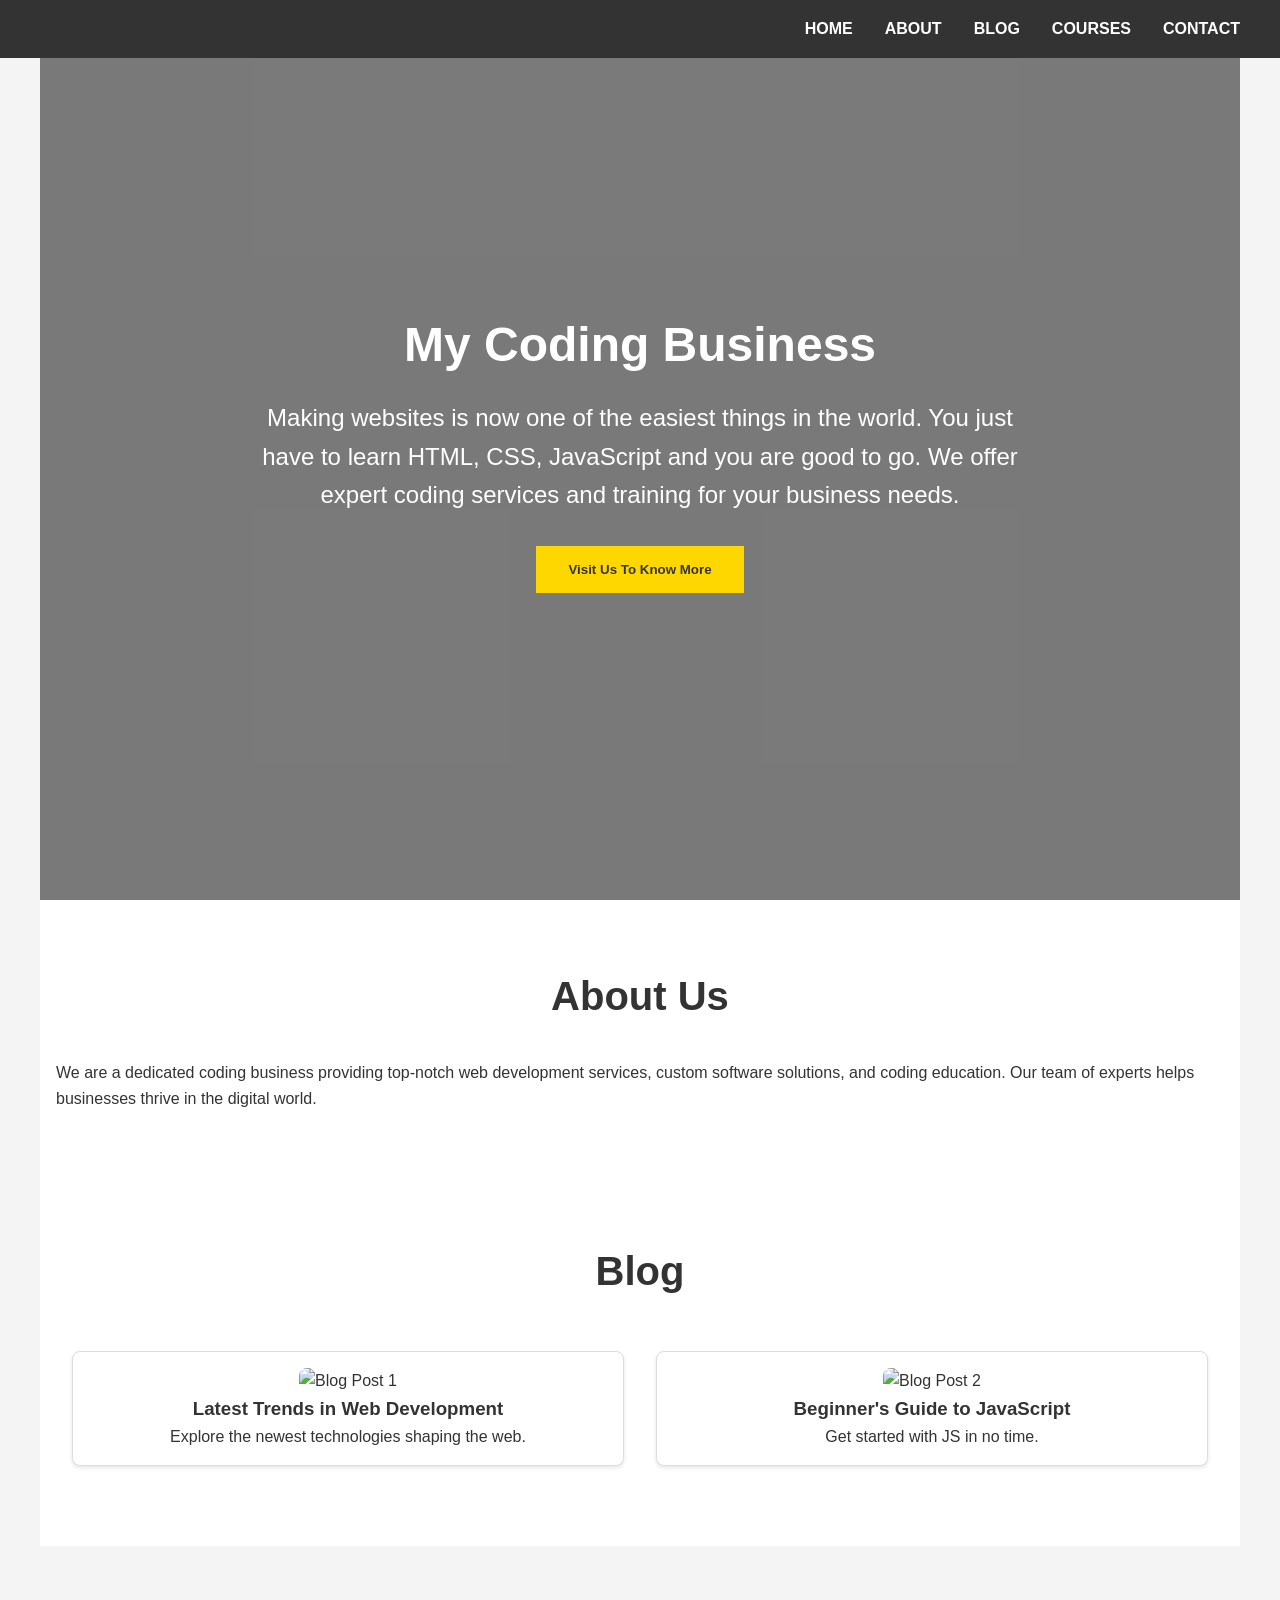
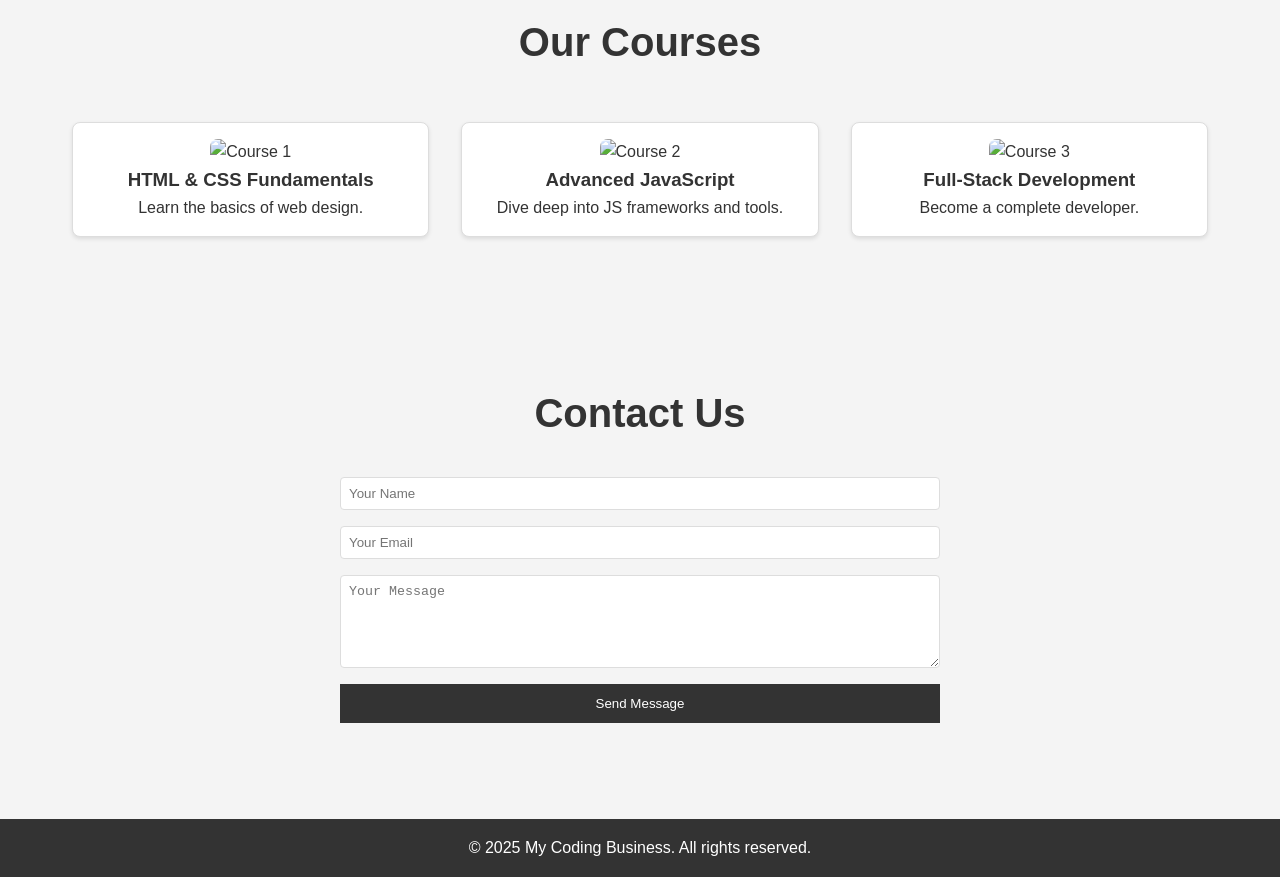
==== .indexx.html @ 24f1907e "Add files via upload" ====
<!DOCTYPE html>
<html lang="en">
<head>
    <meta charset="UTF-8">
    <meta name="viewport" content="width=device-width, initial-scale=1.0">
    <title>My Coding Business</title>
    <style>
        /* Reset default styles */
        * {
            margin: 0;
            padding: 0;
            box-sizing: border-box;
        }

        body {
            font-family: Arial, sans-serif;
            line-height: 1.6;
            color: #333;
            background-color: #f4f4f4;
        }

        /* Navigation */
        nav {
            background-color: #333;
            color: #fff;
            padding: 1rem;
            position: fixed;
            width: 100%;
            top: 0;
            z-index: 1000;
        }

        nav ul {
            list-style: none;
            display: flex;
            justify-content: flex-end;
            max-width: 1200px;
            margin: 0 auto;
        }

        nav ul li {
            margin-left: 2rem;
        }

        nav ul li a {
            color: #fff;
            text-decoration: none;
            font-weight: bold;
            transition: color 0.3s;
        }

        nav ul li a:hover {
            color: #ffd700;
        }

        /* Hamburger menu for mobile */
        .menu-toggle {
            display: none;
            cursor: pointer;
            font-size: 1.5rem;
        }

        /* Hero Section */
        #home {
            background-image: url('https://via.placeholder.com/1920x1080?text=Coding+Background'); /* Replace with your coding-themed image URL */
            background-size: cover;
            background-position: center;
            height: 100vh;
            display: flex;
            flex-direction: column;
            justify-content: center;
            align-items: center;
            text-align: center;
            color: #fff;
            padding: 0 1rem;
            position: relative;
        }

        #home::before {
            content: '';
            position: absolute;
            top: 0;
            left: 0;
            width: 100%;
            height: 100%;
            background: rgba(0, 0, 0, 0.5); /* Overlay for better text visibility */
        }

        #home h1 {
            font-size: 3rem;
            z-index: 1;
            margin-bottom: 1rem;
        }

        #home p {
            font-size: 1.5rem;
            max-width: 800px;
            z-index: 1;
            margin-bottom: 2rem;
        }

        #home button {
            z-index: 1;
            padding: 1rem 2rem;
            background-color: #ffd700;
            border: none;
            color: #333;
            font-weight: bold;
            cursor: pointer;
            transition: background-color 0.3s;
        }

        #home button:hover {
            background-color: #fff;
        }

        /* Sections */
        section {
            padding: 4rem 1rem;
            max-width: 1200px;
            margin: 0 auto;
        }

        #about {
            background-color: #fff;
        }

        #courses {
            background-color: #f4f4f4;
        }

        #blog {
            background-color: #fff;
        }

        #contact {
            background-color: #f4f4f4;
        }

        h2 {
            text-align: center;
            margin-bottom: 2rem;
            font-size: 2.5rem;
        }

        .content {
            display: flex;
            flex-wrap: wrap;
            justify-content: space-around;
        }

        .card {
            background-color: #fff;
            border: 1px solid #ddd;
            border-radius: 8px;
            padding: 1rem;
            margin: 1rem;
            flex: 1 1 300px;
            box-shadow: 0 2px 4px rgba(0,0,0,0.1);
            text-align: center;
        }

        .card img {
            width: 100%;
            height: auto;
            border-radius: 8px 8px 0 0;
        }

        form {
            max-width: 600px;
            margin: 0 auto;
            display: flex;
            flex-direction: column;
        }

        form input, form textarea {
            margin-bottom: 1rem;
            padding: 0.5rem;
            border: 1px solid #ddd;
            border-radius: 4px;
        }

        form button {
            padding: 0.75rem;
            background-color: #333;
            color: #fff;
            border: none;
            cursor: pointer;
        }

        /* Footer */
        footer {
            background-color: #333;
            color: #fff;
            text-align: center;
            padding: 1rem;
            margin-top: 2rem;
        }

        /* Responsive Design */
        @media (max-width: 768px) {
            nav ul {
                display: none;
                flex-direction: column;
                position: absolute;
                top: 60px;
                left: 0;
                background-color: #333;
                width: 100%;
                padding: 1rem 0;
            }

            nav ul.active {
                display: flex;
            }

            nav ul li {
                margin: 1rem 0;
                text-align: center;
            }

            .menu-toggle {
                display: block;
                position: absolute;
                top: 1rem;
                right: 1rem;
            }

            #home h1 {
                font-size: 2rem;
            }

            #home p {
                font-size: 1.2rem;
            }

            .content {
                flex-direction: column;
            }
        }
    </style>
</head>
<body>
    <nav>
        <div class="menu-toggle">&#9776;</div> <!-- Hamburger icon -->
        <ul>
            <li><a href="#home">HOME</a></li>
            <li><a href="#about">ABOUT</a></li>
            <li><a href="#blog">BLOG</a></li>
            <li><a href="#courses">COURSES</a></li>
            <li><a href="#contact">CONTACT</a></li>
        </ul>
    </nav>

    <section id="home">
        <h1>My Coding Business</h1>
        <p>Making websites is now one of the easiest things in the world. You just have to learn HTML, CSS, JavaScript and you are good to go. We offer expert coding services and training for your business needs.</p>
        <button onclick="document.getElementById('contact').scrollIntoView({behavior: 'smooth'})">Visit Us To Know More</button>
    </section>

    <section id="about">
        <h2>About Us</h2>
        <div class="content">
            <p>We are a dedicated coding business providing top-notch web development services, custom software solutions, and coding education. Our team of experts helps businesses thrive in the digital world.</p>
        </div>
    </section>

    <section id="blog">
        <h2>Blog</h2>
        <div class="content">
            <div class="card">
                <img src="https://via.placeholder.com/300x200?text=Blog+Post+1" alt="Blog Post 1">
                <h3>Latest Trends in Web Development</h3>
                <p>Explore the newest technologies shaping the web.</p>
            </div>
            <div class="card">
                <img src="https://via.placeholder.com/300x200?text=Blog+Post+2" alt="Blog Post 2">
                <h3>Beginner's Guide to JavaScript</h3>
                <p>Get started with JS in no time.</p>
            </div>
        </div>
    </section>

    <section id="courses">
        <h2>Our Courses</h2>
        <div class="content">
            <div class="card">
                <img src="https://via.placeholder.com/300x200?text=Course+1" alt="Course 1">
                <h3>HTML & CSS Fundamentals</h3>
                <p>Learn the basics of web design.</p>
            </div>
            <div class="card">
                <img src="https://via.placeholder.com/300x200?text=Course+2" alt="Course 2">
                <h3>Advanced JavaScript</h3>
                <p>Dive deep into JS frameworks and tools.</p>
            </div>
            <div class="card">
                <img src="https://via.placeholder.com/300x200?text=Course+3" alt="Course 3">
                <h3>Full-Stack Development</h3>
                <p>Become a complete developer.</p>
            </div>
        </div>
    </section>

    <section id="contact">
        <h2>Contact Us</h2>
        <form>
            <input type="text" placeholder="Your Name" required>
            <input type="email" placeholder="Your Email" required>
            <textarea placeholder="Your Message" rows="5" required></textarea>
            <button type="submit">Send Message</button>
        </form>
    </section>

    <footer>
        &copy; 2025 My Coding Business. All rights reserved.
    </footer>

    <script>
        // Hamburger menu toggle
        const menuToggle = document.querySelector('.menu-toggle');
        const navUl = document.querySelector('nav ul');

        menuToggle.addEventListener('click', () => {
            navUl.classList.toggle('active');
        });

        // Smooth scrolling for all anchor links
        document.querySelectorAll('a[href^="#"]').forEach(anchor => {
            anchor.addEventListener('click', function (e) {
                e.preventDefault();
                document.querySelector(this.getAttribute('href')).scrollIntoView({
                    behavior: 'smooth'
                });
                // Close menu on mobile after click
                if (window.innerWidth <= 768) {
                    navUl.classList.remove('active');
                }
            });
        });

        // Form submission (placeholder - in real app, use server-side)
        const form = document.querySelector('form');
        form.addEventListener('submit', (e) => {
            e.preventDefault();
            alert('Message sent! (This is a demo)');
            form.reset();
        });
    </script>
</body>
</html>
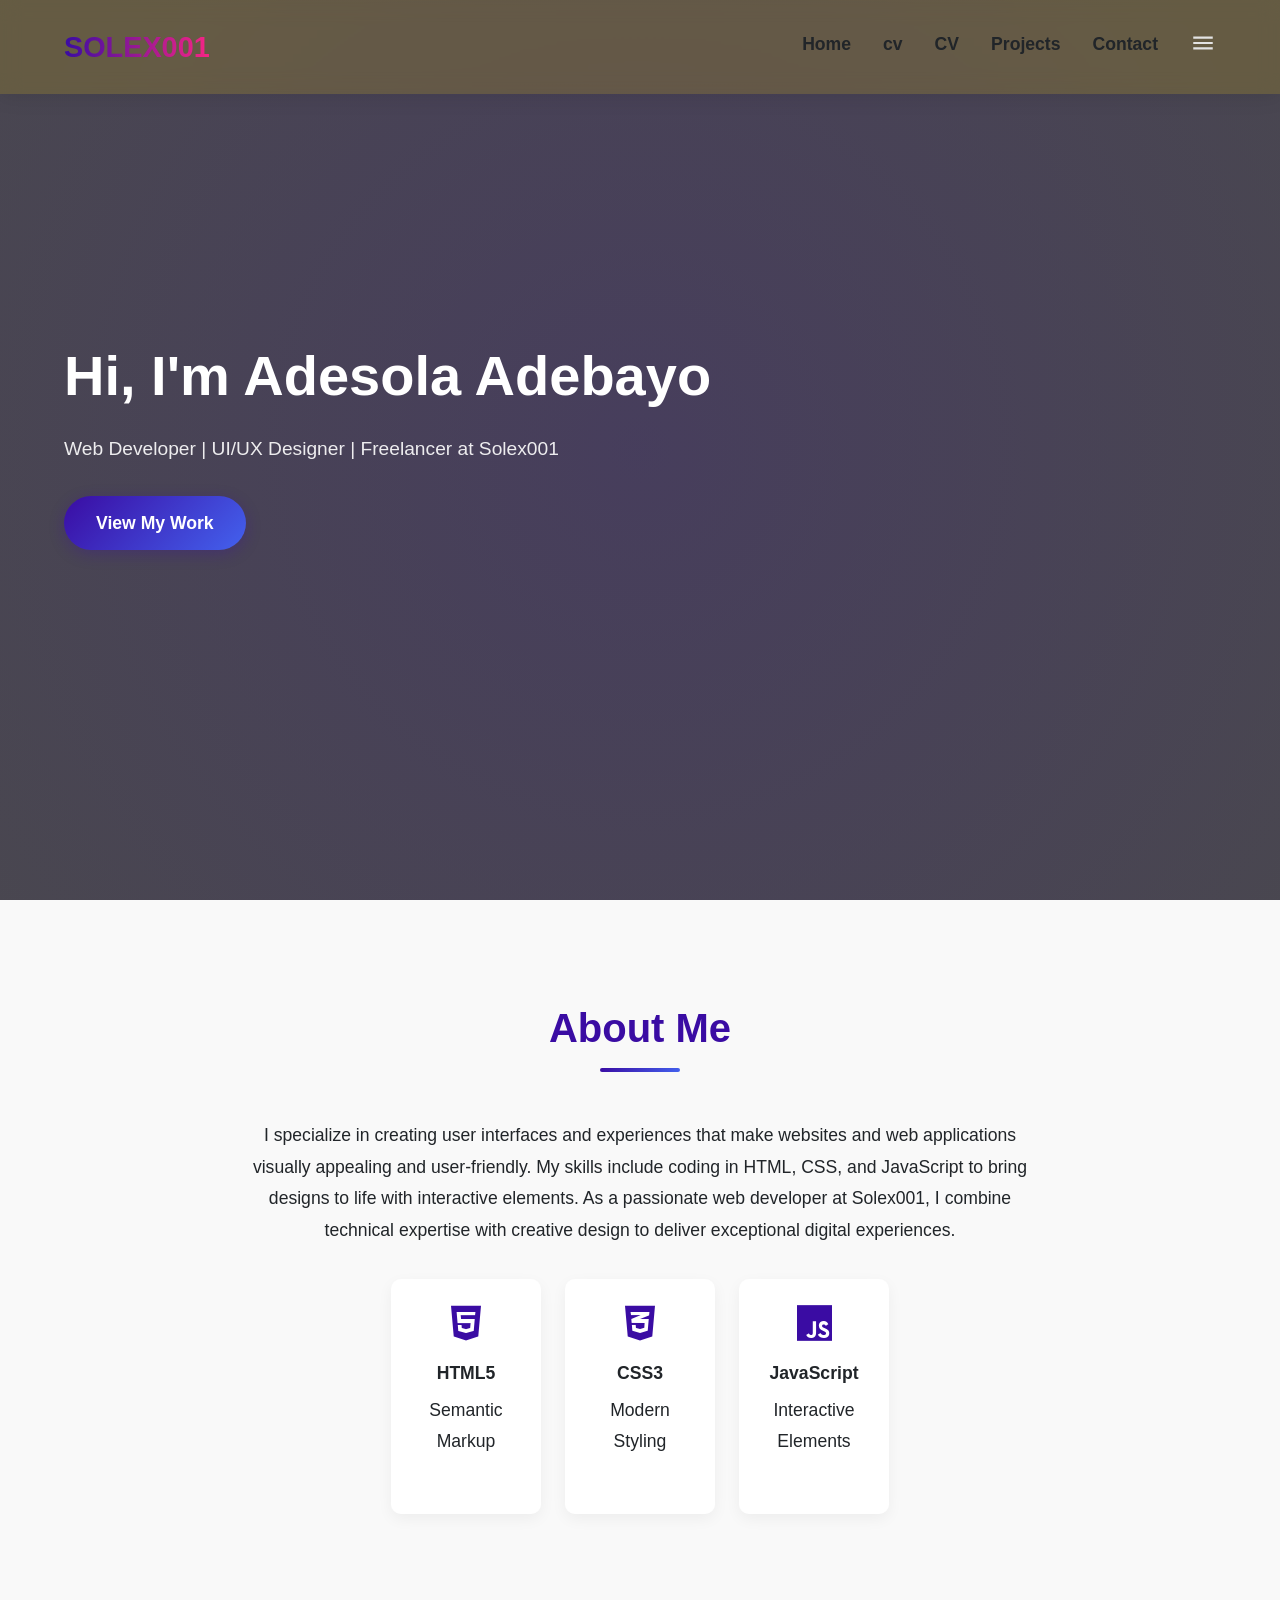
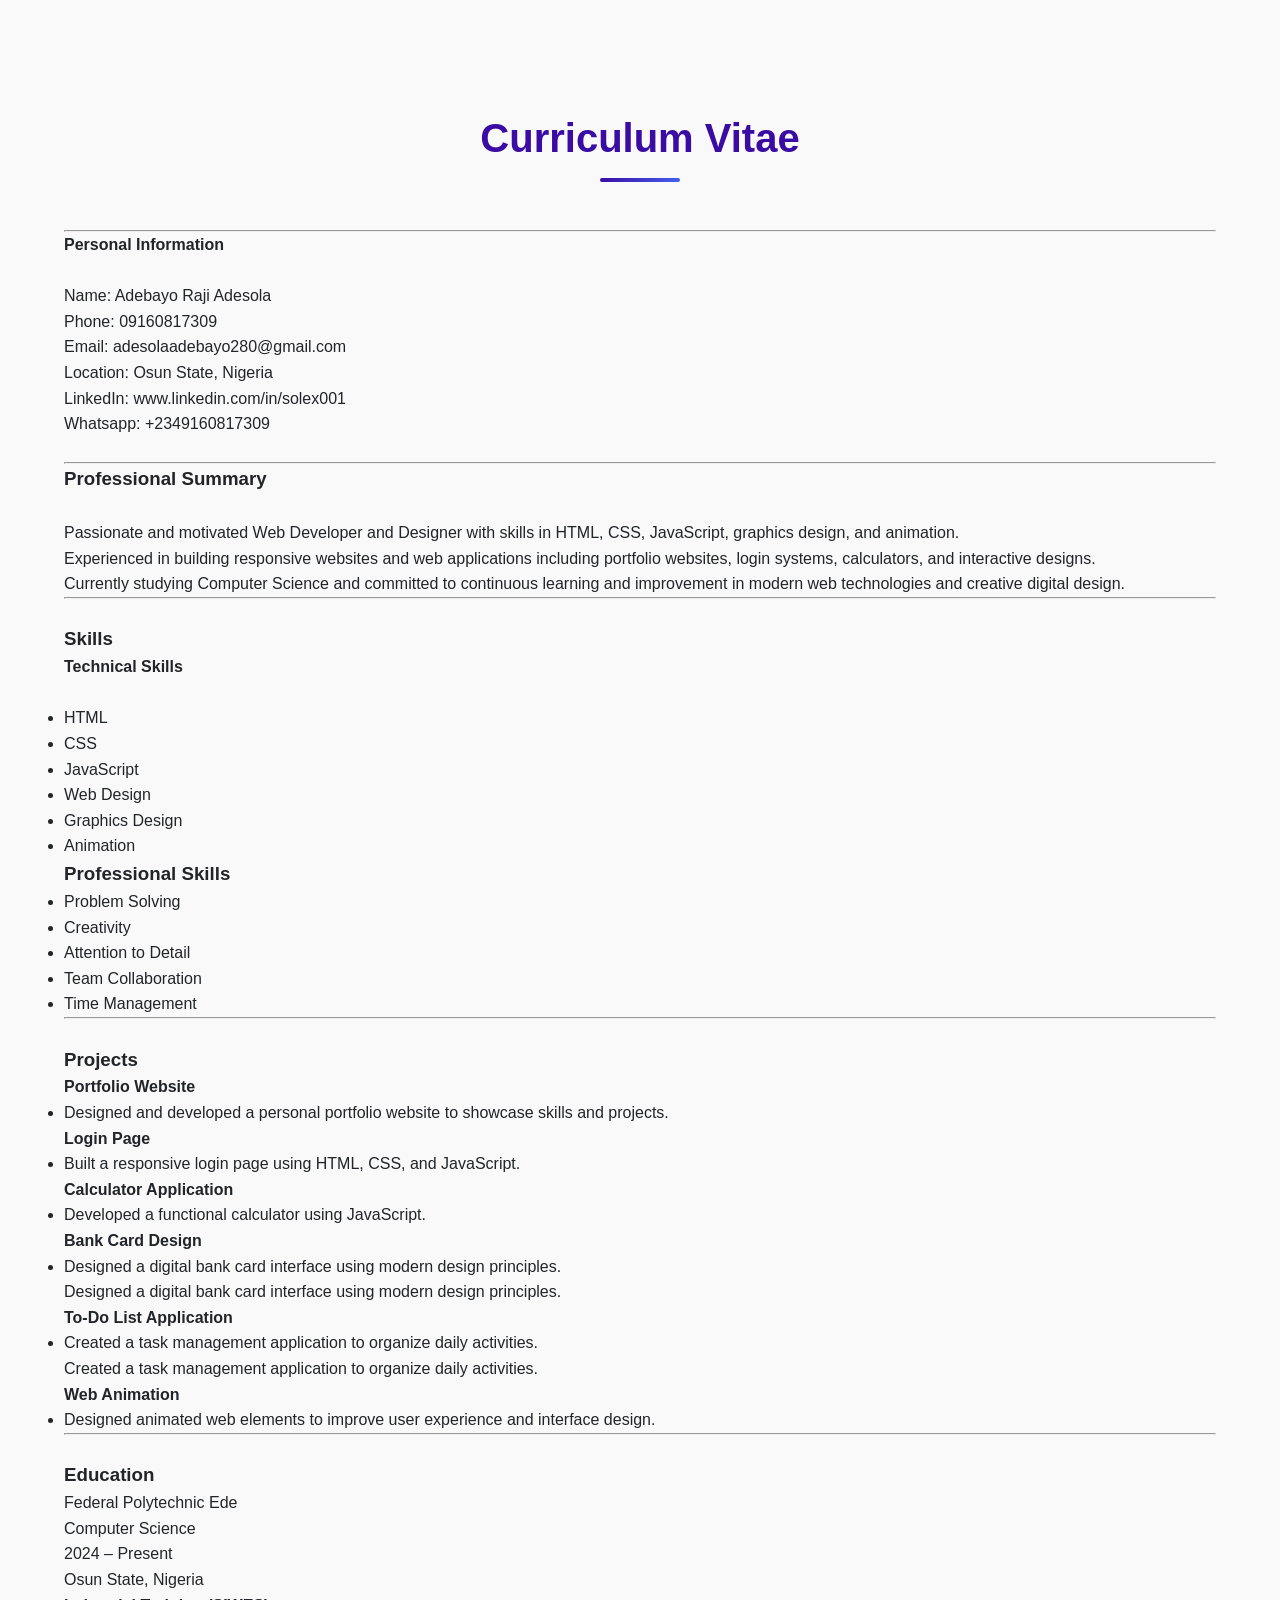
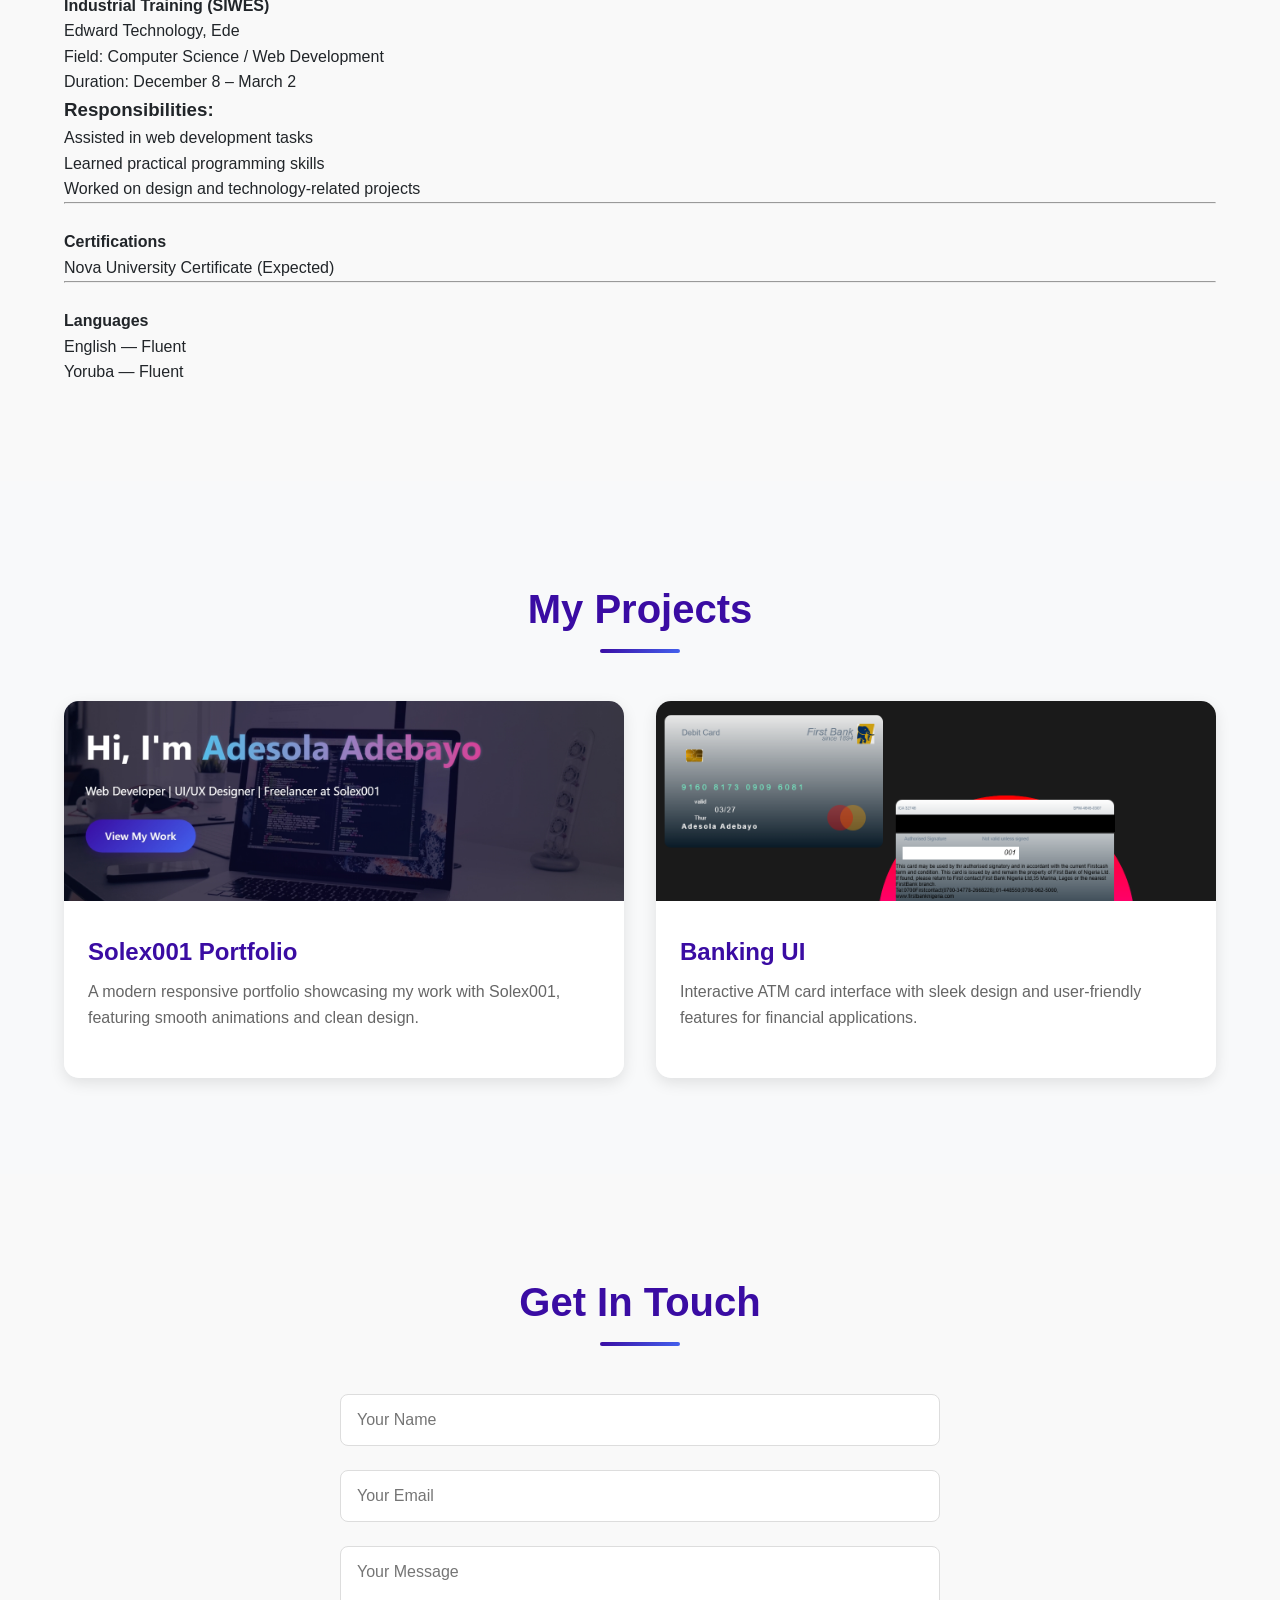
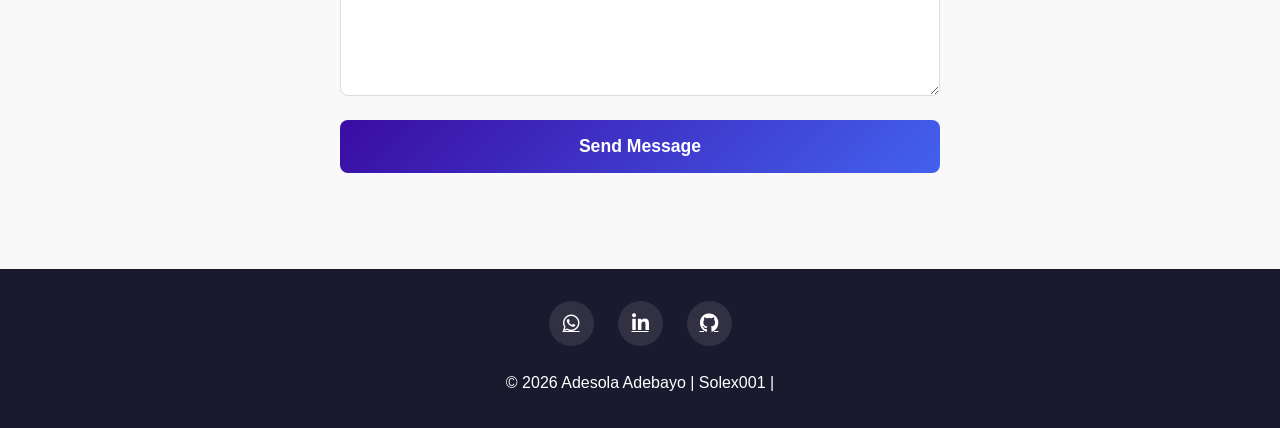
==== commit 23bf4788: "Update .indexx.html" ====
--- a/.indexx.html
+++ b/.indexx.html
@@ -3,167 +3,397 @@
 <head>
     <meta charset="UTF-8">
     <meta name="viewport" content="width=device-width, initial-scale=1.0">
-    <title>My Coding Business</title>
+    <title>Adesola Adebayo | Solex001 Portfolio</title>
+    <link rel="stylesheet" href="https://cdnjs.cloudflare.com/ajax/libs/font-awesome/6.4.0/css/all.min.css">
     <style>
-        /* Reset default styles */
+        /* Modern Color Palette with Solex001 Branding */
+        :root {
+            --primary: #3a0ca3;
+            --primary-light: #4361ee;
+            --secondary: #f72585;
+            --accent: #4cc9f0;
+            --dark: #1a1a2e;
+            --light: #f8f9fa;
+            --text-dark: #212529;
+            --text-light: #ffffff;
+            --gradient: linear-gradient(135deg, var(--primary), var(--primary-light));
+            --card-bg: rgba(255, 255, 255, 0.95);
+            --section-bg: #f9f9f9;
+        }
+
+        /* Base Styles */
         * {
             margin: 0;
             padding: 0;
             box-sizing: border-box;
+            font-family: 'Poppins', -apple-system, BlinkMacSystemFont, 'Segoe UI', Roboto, Oxygen, Ubuntu, Cantarell, sans-serif;
         }
 
         body {
-            font-family: Arial, sans-serif;
+            background-color: var(--light);
+            color: var(--text-dark);
             line-height: 1.6;
-            color: #333;
-            background-color: #f4f4f4;
-        }
-
-        /* Navigation */
-        nav {
-            background-color: #333;
-            color: #fff;
-            padding: 1rem;
+            overflow-x: hidden;
+        }
+
+        /* Smooth Scrolling */
+        html {
+            scroll-behavior: smooth;
+        }
+
+        /* Navbar with Glass Morphism */
+        header {
             position: fixed;
+            top: 0;
+            left: 0;
             width: 100%;
+            padding: 1.5rem 5%;
+            display: flex;
+            justify-content: space-between;
+            align-items: center;
+            z-index: 1000;
+            background: rgba(223, 184, 12, 0.187);
+            backdrop-filter: blur(10px);
+            box-shadow: 0 2px 20px rgba(0, 0, 0, 0.1);
+            transition: all 0.3s ease;
+        }
+
+        header.scrolled {
+            padding: 1rem 5%;
+            background: rgba(58, 12, 163, 0.9);
+        }
+
+        header.scrolled .logo-text,
+        header.scrolled nav a {
+            color: white;
+        }
+
+        .logo-container {
+            display: flex;
+            align-items: center;
+            gap: 0.8rem;
+        }
+
+        .logo-img {
+            height: 40px;
+            transition: transform 0.3s ease;
+        }
+
+        .logo-text {
+            font-size: 1.8rem;
+            font-weight: 800;
+            background: linear-gradient(to right, var(--primary), var(--secondary));
+            -webkit-background-clip: text;
+            background-clip: text;
+            -webkit-text-fill-color: transparent;
+            transition: all 0.3s ease;
+        }
+
+        .logo-img:hover {
+            transform: rotate(15deg);
+        }
+        .sidebar {
+            position: fixed;
             top: 0;
-            z-index: 1000;
+            right: 0;
+            height: 100vh;
+            width: 250px;
+            z-index: 999;
+            background-color: rgba(168, 153, 112, 0.849);
+            backdrop-filter: blur(10px);
+            box-shadow: -10px 0 10px rgba(234, 184, 5, 0.374);
+            display: none;
+            flex-direction: column;
+            align-items: flex-start;
+            justify-content: flex-start;
+
+        }
+        .sidebar li {
+            width: 100%;
+        }
+        .sidebar a {
+            width: 100%;
+        }
+        .menu-button{
+            display: none;
         }
 
         nav ul {
+            display: flex;
             list-style: none;
-            display: flex;
-            justify-content: flex-end;
-            max-width: 1200px;
-            margin: 0 auto;
-        }
-
-        nav ul li {
-            margin-left: 2rem;
-        }
-
-        nav ul li a {
-            color: #fff;
+            gap: 2rem;
+        }
+
+        nav a {
             text-decoration: none;
-            font-weight: bold;
-            transition: color 0.3s;
-        }
-
-        nav ul li a:hover {
-            color: #ffd700;
-        }
-
-        /* Hamburger menu for mobile */
+            color: var(--text-dark);
+            font-weight: 600;
+            font-size: 1.1rem;
+            position: relative;
+            padding: 0.5rem 0;
+            transition: all 0.3s ease;
+        }
+
+        nav a::after {
+            content: '';
+            position: absolute;
+            bottom: 0;
+            left: 0;
+            width: 0;
+            height: 3px;
+            background: var(--gradient);
+            transition: width 0.3s ease;
+        }
+
+        nav a:hover::after {
+            width: 100%;
+        }
+
+        nav a:hover {
+            color: var(--primary);
+        }
+
         .menu-toggle {
+            position: absolute;
+            top: 1,2rem;
+            right: 1rem;
+            color: black;
             display: none;
             cursor: pointer;
-            font-size: 1.5rem;
+            font-size: 1.8rem;
         }
 
         /* Hero Section */
-        #home {
-            background-image: url('https://via.placeholder.com/1920x1080?text=Coding+Background'); /* Replace with your coding-themed image URL */
-            background-size: cover;
-            background-position: center;
-            height: 100vh;
+        .hero {
+            min-height: 100vh;
             display: flex;
-            flex-direction: column;
-            justify-content: center;
             align-items: center;
-            text-align: center;
-            color: #fff;
-            padding: 0 1rem;
+            padding: 0 5%;
+            background: linear-gradient(rgba(0, 0, 0, 0.7), rgba(0, 0, 0, 0.7)), 
+                        url('https://images.unsplash.com/photo-1498050108023-c5249f4df085?ixlib=rb-4.0.3&auto=format&fit=crop&w=1350&q=80') no-repeat center center/cover;
+            color: var(--text-light);
             position: relative;
-        }
-
-        #home::before {
+            overflow: hidden;
+        }
+
+        .hero::before {
+            content: '';
+            position: absolute;
+            top: -50%;
+            left: -50%;
+            width: 200%;
+            height: 200%;
+            background: radial-gradient(circle, rgba(58, 12, 163, 0.2) 0%, transparent 70%);
+            animation: rotate 20s linear infinite;
+            z-index: 0;
+        }
+
+        @keyframes rotate {
+            from { transform: rotate(0deg); }
+            to { transform: rotate(360deg); }
+        }
+
+        .hero-content {
+            position: relative;
+            z-index: 1;
+            max-width: 800px;
+        }
+
+        .hero h1 {
+            font-size: 3.5rem;
+            margin-bottom: 1.5rem;
+            line-height: 1.2;
+        }
+
+        
+
+        @keyframes textGlow {
+            from { text-shadow: 0 0 5px rgba(76, 201, 240, 0.3); }
+            to { text-shadow: 0 0 15px rgba(247, 37, 133, 0.5); }
+        }
+
+        .hero p {
+            font-size: 1.2rem;
+            margin-bottom: 2rem;
+            opacity: 0.9;
+            max-width: 600px;
+        }
+
+        .btn {
+            display: inline-block;
+            padding: 0.8rem 2rem;
+            background: var(--gradient);
+            color: white;
+            border-radius: 50px;
+            text-decoration: none;
+            font-weight: 600;
+            font-size: 1.1rem;
+            transition: all 0.3s ease;
+            box-shadow: 0 4px 15px rgba(58, 12, 163, 0.3);
+            position: relative;
+            overflow: hidden;
+        }
+
+        .btn:hover {
+            transform: translateY(-3px);
+            box-shadow: 0 8px 25px rgba(58, 12, 163, 0.4);
+        }
+
+        .btn::after {
             content: '';
             position: absolute;
             top: 0;
-            left: 0;
+            left: -100%;
             width: 100%;
             height: 100%;
-            background: rgba(0, 0, 0, 0.5); /* Overlay for better text visibility */
-        }
-
-        #home h1 {
-            font-size: 3rem;
-            z-index: 1;
+            background: linear-gradient(90deg, transparent, rgba(255, 255, 255, 0.2), transparent);
+            transition: 0.5s;
+        }
+
+        .btn:hover::after {
+            left: 100%;
+        }
+
+        /* Sections Common Styling */
+        section {
+            padding: 6rem 5%;
+        }
+
+        .section-title {
+            text-align: center;
+            font-size: 2.5rem;
+            margin-bottom: 3rem;
+            color: var(--primary);
+            position: relative;
+        }
+
+        .section-title::after {
+            content: '';
+            display: block;
+            width: 80px;
+            height: 4px;
+            background: var(--gradient);
+            margin: 0.5rem auto;
+            border-radius: 2px;
+        }
+
+        /* About Section */
+        #about {
+            background-color: var(--section-bg);
+        }
+
+        #about p {
+            max-width: 800px;
+            margin: 0 auto 2rem;
+            text-align: center;
+            font-size: 1.1rem;
+            line-height: 1.8;
+        }
+
+
+        .skills-container {
+            display: flex;
+            flex-wrap: wrap;
+            justify-content: center;
+            gap: 1.5rem;
+            max-width: 800px;
+            margin: 0 auto;
+        }
+
+        .skill {
+            background: var(--card-bg);
+            padding: 1.5rem;
+            border-radius: 10px;
+            box-shadow: 0 5px 15px rgba(0, 0, 0, 0.05);
+            text-align: center;
+            transition: all 0.3s ease;
+            width: 150px;
+        }
+
+        .skill:hover {
+            transform: translateY(-10px);
+            box-shadow: 0 15px 30px rgba(0, 0, 0, 0.1);
+        }
+
+        .skill i {
+            font-size: 2.5rem;
             margin-bottom: 1rem;
-        }
-
-        #home p {
-            font-size: 1.5rem;
+            color: var(--primary);
+        }
+
+        .skill h3 {
+            font-size: 1.1rem;
+            margin-bottom: 0.5rem;
+        }
+
+         /* cv Section */
+        #cv {
+            background-color: var(--section-bg);
+        }
+
+        #cv p {
             max-width: 800px;
-            z-index: 1;
-            margin-bottom: 2rem;
-        }
-
-        #home button {
-            z-index: 1;
-            padding: 1rem 2rem;
-            background-color: #ffd700;
-            border: none;
-            color: #333;
-            font-weight: bold;
-            cursor: pointer;
-            transition: background-color 0.3s;
-        }
-
-        #home button:hover {
-            background-color: #fff;
-        }
-
-        /* Sections */
-        section {
-            padding: 4rem 1rem;
+            margin: 0 auto 2rem;
+            text-align: center;
+            font-size: 1.1rem;
+            line-height: 1.8;
+        }
+
+
+        /* Projects Section */
+        .projects-container {
+            display: grid;
+            grid-template-columns: repeat(auto-fit, minmax(300px, 1fr));
+            gap: 2rem;
             max-width: 1200px;
             margin: 0 auto;
         }
 
-        #about {
-            background-color: #fff;
-        }
-
-        #courses {
-            background-color: #f4f4f4;
-        }
-
-        #blog {
-            background-color: #fff;
-        }
-
+        .project {
+            background: var(--card-bg);
+            border-radius: 15px;
+            overflow: hidden;
+            box-shadow: 0 5px 15px rgba(0, 0, 0, 0.1);
+            transition: all 0.5s cubic-bezier(0.175, 0.885, 0.32, 1.275);
+            position: relative;
+        }
+
+        .project:hover {
+            transform: translateY(-10px);
+            box-shadow: 0 15px 30px rgba(0, 0, 0, 0.2);
+        }
+
+        .project-img {
+            width: 100%;
+            height: 200px;
+            object-fit: cover;
+            transition: transform 0.5s ease;
+        }
+
+        .project:hover .project-img {
+            transform: scale(1.05);
+        }
+
+        .project-content {
+            padding: 1.5rem;
+        }
+
+        .project h3 {
+            font-size: 1.5rem;
+            margin-bottom: 0.5rem;
+            color: var(--primary);
+        }
+
+        .project p {
+            margin-bottom: 1.5rem;
+            color: #666;
+        }
+
+        
+
+        /* Contact Section */
         #contact {
-            background-color: #f4f4f4;
-        }
-
-        h2 {
-            text-align: center;
-            margin-bottom: 2rem;
-            font-size: 2.5rem;
-        }
-
-        .content {
-            display: flex;
-            flex-wrap: wrap;
-            justify-content: space-around;
-        }
-
-        .card {
-            background-color: #fff;
-            border: 1px solid #ddd;
-            border-radius: 8px;
-            padding: 1rem;
-            margin: 1rem;
-            flex: 1 1 300px;
-            box-shadow: 0 2px 4px rgba(0,0,0,0.1);
-            text-align: center;
-        }
-
-        .card img {
-            width: 100%;
-            height: auto;
-            border-radius: 8px 8px 0 0;
+            background-color: var(--section-bg);
         }
 
         form {
@@ -171,181 +401,500 @@
             margin: 0 auto;
             display: flex;
             flex-direction: column;
-        }
-
-        form input, form textarea {
-            margin-bottom: 1rem;
-            padding: 0.5rem;
+            gap: 1.5rem;
+        }
+
+        input, textarea {
+            padding: 1rem;
             border: 1px solid #ddd;
-            border-radius: 4px;
-        }
-
-        form button {
-            padding: 0.75rem;
-            background-color: #333;
-            color: #fff;
+            border-radius: 8px;
+            font-size: 1rem;
+            transition: all 0.3s ease;
+        }
+
+        input:focus, textarea:focus {
+            outline: none;
+            border-color: var(--primary);
+            box-shadow: 0 0 0 3px rgba(58, 12, 163, 0.1);
+        }
+
+        textarea {
+            min-height: 150px;
+            resize: vertical;
+        }
+
+        button[type="submit"] {
+            background: var(--gradient);
+            color: white;
             border: none;
+            padding: 1rem;
+            border-radius: 8px;
+            font-size: 1.1rem;
+            font-weight: 600;
             cursor: pointer;
+            transition: all 0.3s ease;
+        }
+
+        button[type="submit"]:hover {
+            transform: translateY(-2px);
+            box-shadow: 0 5px 15px rgba(58, 12, 163, 0.3);
         }
 
         /* Footer */
         footer {
-            background-color: #333;
-            color: #fff;
+            background: var(--dark);
+            color: white;
             text-align: center;
-            padding: 1rem;
-            margin-top: 2rem;
+            padding: 2rem;
+        }
+
+        .social-links {
+            display: flex;
+            justify-content: center;
+            gap: 1.5rem;
+            margin-bottom: 1.5rem;
+        }
+
+        .social-link {
+            width: 45px;
+            height: 45px;
+            border-radius: 50%;
+            background: rgba(255, 255, 255, 0.1);
+            display: flex;
+            align-items: center;
+            justify-content: center;
+            color: white;
+            font-size: 1.2rem;
+            transition: all 0.3s ease;
+        }
+
+        .social-link:hover {
+            background: var(--primary);
+            transform: translateY(-5px);
         }
 
         /* Responsive Design */
-        @media (max-width: 768px) {
+        @media (max-width: 800px) {
+            .hideonmobile{
+                display: none;
+            }
+            .menu-button{
+                display: block;
+            }
+            header {
+                padding: 1rem 5%;
+            }
+
+            .menu-toggle {
+            position: absolute;
+            top: 1.2rem;
+            right: 1rem;
+            
+                display: block;
+            }
             nav ul {
+                list-style: none;
+                margin: 0;
+                padding: 0;
+                display: flex;
+                justify-content: space-between;
+            }
+
+            nav li {
+                margin-right: 20px;
+            }
+
+            nav a {
+                text-decoration: none;
+                color: darkgray;
+
+            }
+            nav a:hover {
+                color: #666;
+            }
+
+            nav {
+                position: fixed;
+                top: 80px;
+                left: -100%;
+                width: 80%;
+                height: calc(100vh - 80px);
+                background: white;
+                flex-direction: column;
+                align-items: center;
+                padding: 2rem 0;
+                transition: 0.5s;
+                box-shadow: 0 10px 20px rgba(0, 0, 0, 0.1);
+            }
+
+            nav.active {
+                left: 0;
+            }
+
+            nav ul {
+                flex-direction: column;
+                width: 100%;
+                text-align: center;
+            }
+
+            nav a {
+                padding: 1rem 0;
+                display: block;
+            }
+
+            .hero h1 {
+                font-size: 2.5rem;
+            }
+
+            .section-title {
+                font-size: 2rem;
+            }
+
+            section {
+                padding: 4rem 5%;
+            }
+        }
+
+        @media (max-width: 800px) {
+             .hideonmobile{
                 display: none;
-                flex-direction: column;
-                position: absolute;
-                top: 60px;
-                left: 0;
-                background-color: #333;
+            }
+
+            @media (max-width: 400px) {
+             .sidebar{
                 width: 100%;
-                padding: 1rem 0;
-            }
-
-            nav ul.active {
-                display: flex;
-            }
-
-            nav ul li {
-                margin: 1rem 0;
-                text-align: center;
-            }
-
-            .menu-toggle {
-                display: block;
-                position: absolute;
-                top: 1rem;
-                right: 1rem;
-            }
-
-            #home h1 {
+            }
+
+            .hero h1 {
                 font-size: 2rem;
             }
 
-            #home p {
-                font-size: 1.2rem;
-            }
-
-            .content {
-                flex-direction: column;
-            }
-        }
+            .hero p {
+                font-size: 1rem;
+            }
+
+            .btn {
+                padding: 0.7rem 1.5rem;
+                font-size: 1rem;
+            }
+
+            .skill {
+                width: 120px;
+                padding: 1rem;
+            }
+        }
+
+        /* Animations */
+        @keyframes fadeIn {
+            from { opacity: 0; transform: translateY(20px); }
+            to { opacity: 1; transform: translateY(0); }
+        }
+
+        section > * {
+            animation: fadeIn 0.8s ease-out forwards;
+        }
+
+        /* Delay animations for staggered effect */
+        .hero-content > * {
+            opacity: 0;
+            animation: fadeIn 1s ease-out forwards;
+        }
+
+        .hero h1 { animation-delay: 0.2s; }
+        .hero p { animation-delay: 0.4s; }
+        .hero .btn { animation-delay: 0.6s; }
+
+        .skill:nth-child(1) { animation-delay: 0.1s; }
+        .skill:nth-child(2) { animation-delay: 0.2s; }
+        .skill:nth-child(3) { animation-delay: 0.3s; }
+        .skill:nth-child(4) { animation-delay: 0.4s; }
+        .skill:nth-child(5) { animation-delay: 0.5s; }
+        .skill:nth-child(6) { animation-delay: 0.6s; }
+
+        .project:nth-child(1) { animation-delay: 0.1s; }
+        .project:nth-child(2) { animation-delay: 0.2s; }
+        .project:nth-child(3) { animation-delay: 0.3s; }
     </style>
 </head>
 <body>
-    <nav>
-        <div class="menu-toggle">&#9776;</div> <!-- Hamburger icon -->
-        <ul>
-            <li><a href="#home">HOME</a></li>
-            <li><a href="#about">ABOUT</a></li>
-            <li><a href="#blog">BLOG</a></li>
-            <li><a href="#courses">COURSES</a></li>
-            <li><a href="#contact">CONTACT</a></li>
-        </ul>
-    </nav>
-
-    <section id="home">
-        <h1>My Coding Business</h1>
-        <p>Making websites is now one of the easiest things in the world. You just have to learn HTML, CSS, JavaScript and you are good to go. We offer expert coding services and training for your business needs.</p>
-        <button onclick="document.getElementById('contact').scrollIntoView({behavior: 'smooth'})">Visit Us To Know More</button>
-    </section>
-
-    <section id="about">
-        <h2>About Us</h2>
-        <div class="content">
-            <p>We are a dedicated coding business providing top-notch web development services, custom software solutions, and coding education. Our team of experts helps businesses thrive in the digital world.</p>
+    <!-- Navbar -->
+    <header id="header">
+        <div class="logo-container">
+            
+            <div class="logo-text">SOLEX001</div>
+        </div>
+        
+        <nav id="nav">
+            <ul class="sidebar">
+                <li onclick="hidesidebar()"><a href="#"><svg xmlns="http://www.w3.org/2000/svg" height="26px" viewBox="0 -960 960 960" width="26px" fill="#e3e3e3"><path d="m256-200-56-56 224-224-224-224 56-56 224 224 224-224 56 56-224 224 224 224-56 56-224-224-224 224Z"/></a></li>
+                <li><a href="#home">Home</a></li>
+                <li><a href="#cv">cv</a></li>
+                <li><a href="#cv">CV</a></li>
+                <li><a href="#projects">Projects</a></li>
+                <li><a href="#contact">Contact</a></li>
+            </ul>
+             <ul>
+                <li class="hideonmobile"><a href="#home">Home</a></li>
+                <li class="hideonmobile"><a href="#cv">cv</a></li>
+                <li class="hideonmobile"><a href="#cv">CV</a></li>
+                <li class="hideonmobile"><a href="#projects">Projects</a></li>
+                <li class="hideonmobile"><a href="#contact">Contact</a></li>
+                <li class="meun-button" onclick="showsidebar()"><a href="#"><svg xmlns="http://www.w3.org/2000/svg" height="26px" viewBox="0 -960 960 960" width="26px" fill="#e3e3e3"><path d="M120-240v-80h720v80H120Zm0-200v-80h720v80H120Zm0-200v-80h720v80H120Z"/></a></li>
+
+            </ul>
+        </nav>
+        <script>
+            function showsidebar(){
+                const sidebar = document.querySelector('.sidebar')
+                sidebar.style.display = 'flex'
+            }
+            function hidesidebar() {
+                const sidebar = document.querySelector('.sidebar')
+                sidebar.style.display = 'none'
+            }
+        </script>
+        <div class="menu-toggle" id="menuToggle">
+            <i class="fas fa-bars"></i>
+          <nav>
+            <ul>
+                <li>
+                    <a href=""
+                    <li><a href="home">home</a></li>
+                     <li><a href="about">about</a></li>
+                
+            </ul>
+          </nav>
+        </div>
+    </header>
+
+    <!-- Hero Section -->
+    <section class="hero" id="home">
+        <div class="hero-content">
+            <h1>Hi, I'm <span>Adesola Adebayo</span></h1>
+            <p>Web Developer | UI/UX Designer | Freelancer at Solex001</p>
+            <a href="#projects" class="btn">View My Work</a>
         </div>
     </section>
 
-    <section id="blog">
-        <h2>Blog</h2>
-        <div class="content">
-            <div class="card">
-                <img src="https://via.placeholder.com/300x200?text=Blog+Post+1" alt="Blog Post 1">
-                <h3>Latest Trends in Web Development</h3>
-                <p>Explore the newest technologies shaping the web.</p>
+    <!-- About Section -->
+    <section id="about">
+        <h2 class="section-title">About Me</h2>
+        <p>I specialize in creating user interfaces and experiences that make websites and web applications visually appealing and user-friendly. My skills include coding in HTML, CSS, and JavaScript to bring designs to life with interactive elements. As a passionate web developer at Solex001, I combine technical expertise with creative design to deliver exceptional digital experiences.</p>
+        
+        <div class="skills-container">
+            <div class="skill">
+                <i class="fab fa-html5"></i>
+                <h3>HTML5</h3>
+                <p>Semantic Markup</p>
             </div>
-            <div class="card">
-                <img src="https://via.placeholder.com/300x200?text=Blog+Post+2" alt="Blog Post 2">
-                <h3>Beginner's Guide to JavaScript</h3>
-                <p>Get started with JS in no time.</p>
+            <div class="skill">
+                <i class="fab fa-css3-alt"></i>
+                <h3>CSS3</h3>
+                <p>Modern Styling</p>
+            </div>
+            <div class="skill">
+                <i class="fab fa-js"></i>
+                <h3>JavaScript</h3>
+                <p>Interactive Elements</p>
+            </div>
+           
+        </div>
+    </section>
+
+
+
+
+
+
+
+<!-- cv Section -->
+    <section id="cv">
+        <h2 class="section-title">Curriculum Vitae</h2>
+        <hr>
+        <h4><b>Personal Information</b></h4>
+        <br>
+        Name: Adebayo Raji Adesola
+        <br>
+Phone: 09160817309
+<br>
+Email: adesolaadebayo280@gmail.com
+<br>
+Location: Osun State, Nigeria
+<br>
+LinkedIn: www.linkedin.com/in/solex001
+<br>
+Whatsapp: +2349160817309
+<br>
+<br>
+<hr>
+<h3><b>Professional Summary</b></h3>
+
+<br>
+
+Passionate and motivated Web Developer and Designer with skills in HTML, CSS, JavaScript, graphics design, and animation. <br> Experienced in building responsive websites and web applications including portfolio websites, login systems, calculators, and interactive designs.  <br>Currently studying Computer Science and committed to continuous learning and improvement in modern web technologies and creative digital design.
+<hr>
+<br>
+<h3><b>Skills</b></h3>
+<h4><b>Technical Skills</b></h4>
+<br>
+<ul>
+<li>HTML</li>
+
+<li>CSS</li>
+
+<li>JavaScript</li>
+
+<li>Web Design</li>
+
+<li>Graphics Design</li>
+
+ <li>Animation</li>
+</ul>
+
+<h3><b>Professional Skills</b></h3>
+<ul>
+<li>Problem Solving</li>
+
+<li>Creativity</li>
+
+<li>Attention to Detail</li>
+
+<li>Team Collaboration</li>
+
+<li>Time Management</li>
+</ul>
+<hr>
+<br>
+
+<h3><b>Projects</b></h3>
+<ul>
+<h4><b>Portfolio Website</b></h4>
+
+<li>Designed and developed a personal portfolio website to showcase skills and projects.</li>
+
+<h4><b>Login Page</b></h4>
+
+<li>Built a responsive login page using HTML, CSS, and JavaScript.</li>
+
+<h4><b>Calculator Application</b></h4>
+
+<li>Developed a functional calculator using JavaScript.</li>
+
+<h4><b>Bank Card Design</b></h4>
+
+<li>Designed a digital bank card interface using modern design principles.</li>Designed a digital bank card interface using modern design principles.
+
+<h4><b>To-Do List Application</b></h4>
+
+<li>Created a task management application to organize daily activities.</li>Created a task management application to organize daily activities.
+
+<h4><b>Web Animation</b></h4>
+
+<li>Designed animated web elements to improve user experience and interface design.</li>
+</ul>
+<hr>
+
+<br>
+<h3><b>Education</b></h3>
+
+Federal Polytechnic Ede
+<br>
+Computer Science
+<br>
+2024 – Present
+<br>
+Osun State, Nigeria
+
+<h4><b>Industrial Training (SIWES)</b></h4>
+
+Edward Technology, Ede
+<br>
+Field: Computer Science / Web Development
+<br>
+Duration: December 8 – March 2
+<br>
+
+<h3><b>Responsibilities:</b></h3>
+
+Assisted in web development tasks
+<br>
+
+Learned practical programming skills
+<br>
+
+Worked on design and technology-related projects
+<br>
+<hr>
+<br>
+<h4><b>Certifications</b></h4>
+
+Nova University Certificate (Expected)
+<hr>
+<br>
+
+
+<h4><b>Languages</b></h4>
+
+English — Fluent
+<br>
+Yoruba — Fluent
+    </section>
+
+    <!-- Projects Section -->
+    <section id="projects">
+        <h2 class="section-title">My Projects</h2>
+        <div class="projects-container">
+            <div class="project">
+                <img src="Screenshot_17-2-2026_4184_127.0.0.1.jpeg" alt="Portfolio Project" class="project-img">
+                <div class="project-content">
+                    <h3>Solex001 Portfolio</h3>
+                    <p>A modern responsive portfolio showcasing my work with Solex001, featuring smooth animations and clean design.</p>
+                    <div class="project-links">
+                        <a href="#" class="project-link"></a>
+                        <a href="#" class="project-link"></a>
+                    </div>
+                </div>
+            </div>
+            <div class="project">
+                <img src="ATM card done (1).PNG" alt="ATM Card Design" class="project-img">
+                <div class="project-content">
+                    <h3>Banking UI</h3>
+                    <p>Interactive ATM card interface with sleek design and user-friendly features for financial applications.</p>
+                    <div class="project-links">
+                        <a href="#" class="project-link"></a>
+                        <a href="#" class="project-link"></a>
+                    </div>
+                </div>
+            </div>
+            
             </div>
         </div>
     </section>
 
-    <section id="courses">
-        <h2>Our Courses</h2>
-        <div class="content">
-            <div class="card">
-                <img src="https://via.placeholder.com/300x200?text=Course+1" alt="Course 1">
-                <h3>HTML & CSS Fundamentals</h3>
-                <p>Learn the basics of web design.</p>
-            </div>
-            <div class="card">
-                <img src="https://via.placeholder.com/300x200?text=Course+2" alt="Course 2">
-                <h3>Advanced JavaScript</h3>
-                <p>Dive deep into JS frameworks and tools.</p>
-            </div>
-            <div class="card">
-                <img src="https://via.placeholder.com/300x200?text=Course+3" alt="Course 3">
-                <h3>Full-Stack Development</h3>
-                <p>Become a complete developer.</p>
-            </div>
-        </div>
-    </section>
-
+    <!-- Contact Section -->
     <section id="contact">
-        <h2>Contact Us</h2>
-        <form>
+        <h2 class="section-title">Get In Touch</h2>
+        <form id="contact-form">
             <input type="text" placeholder="Your Name" required>
             <input type="email" placeholder="Your Email" required>
-            <textarea placeholder="Your Message" rows="5" required></textarea>
+            <textarea placeholder="Your Message" required></textarea>
             <button type="submit">Send Message</button>
         </form>
     </section>
 
+    <!-- Footer -->
     <footer>
-        &copy; 2025 My Coding Business. All rights reserved.
+        <div class="social-links">
+            <a href="https://wa.me/+2349160817309" class="social-link"><i class="fa-brands fa-whatsapp"></i></a>
+            <a href="https://www.linkedin.com/in/solex001" class="social-link"><i class="fab fa-linkedin-in"></i></a>
+            <a href="#" class="social-link"><i class="fab fa-github"></i></a>
+            
+        </div>
+        <p>&copy; 2026 Adesola Adebayo | Solex001 | </p>
     </footer>
 
-    <script>
-        // Hamburger menu toggle
-        const menuToggle = document.querySelector('.menu-toggle');
-        const navUl = document.querySelector('nav ul');
-
-        menuToggle.addEventListener('click', () => {
-            navUl.classList.toggle('active');
-        });
-
-        // Smooth scrolling for all anchor links
-        document.querySelectorAll('a[href^="#"]').forEach(anchor => {
-            anchor.addEventListener('click', function (e) {
-                e.preventDefault();
-                document.querySelector(this.getAttribute('href')).scrollIntoView({
-                    behavior: 'smooth'
-                });
-                // Close menu on mobile after click
-                if (window.innerWidth <= 768) {
-                    navUl.classList.remove('active');
-                }
-            });
-        });
-
-        // Form submission (placeholder - in real app, use server-side)
-        const form = document.querySelector('form');
-        form.addEventListener('submit', (e) => {
-            e.preventDefault();
-            alert('Message sent! (This is a demo)');
-            form.reset();
-        });
-    </script>
+    
 </body>
-</html>+</html>
+
+
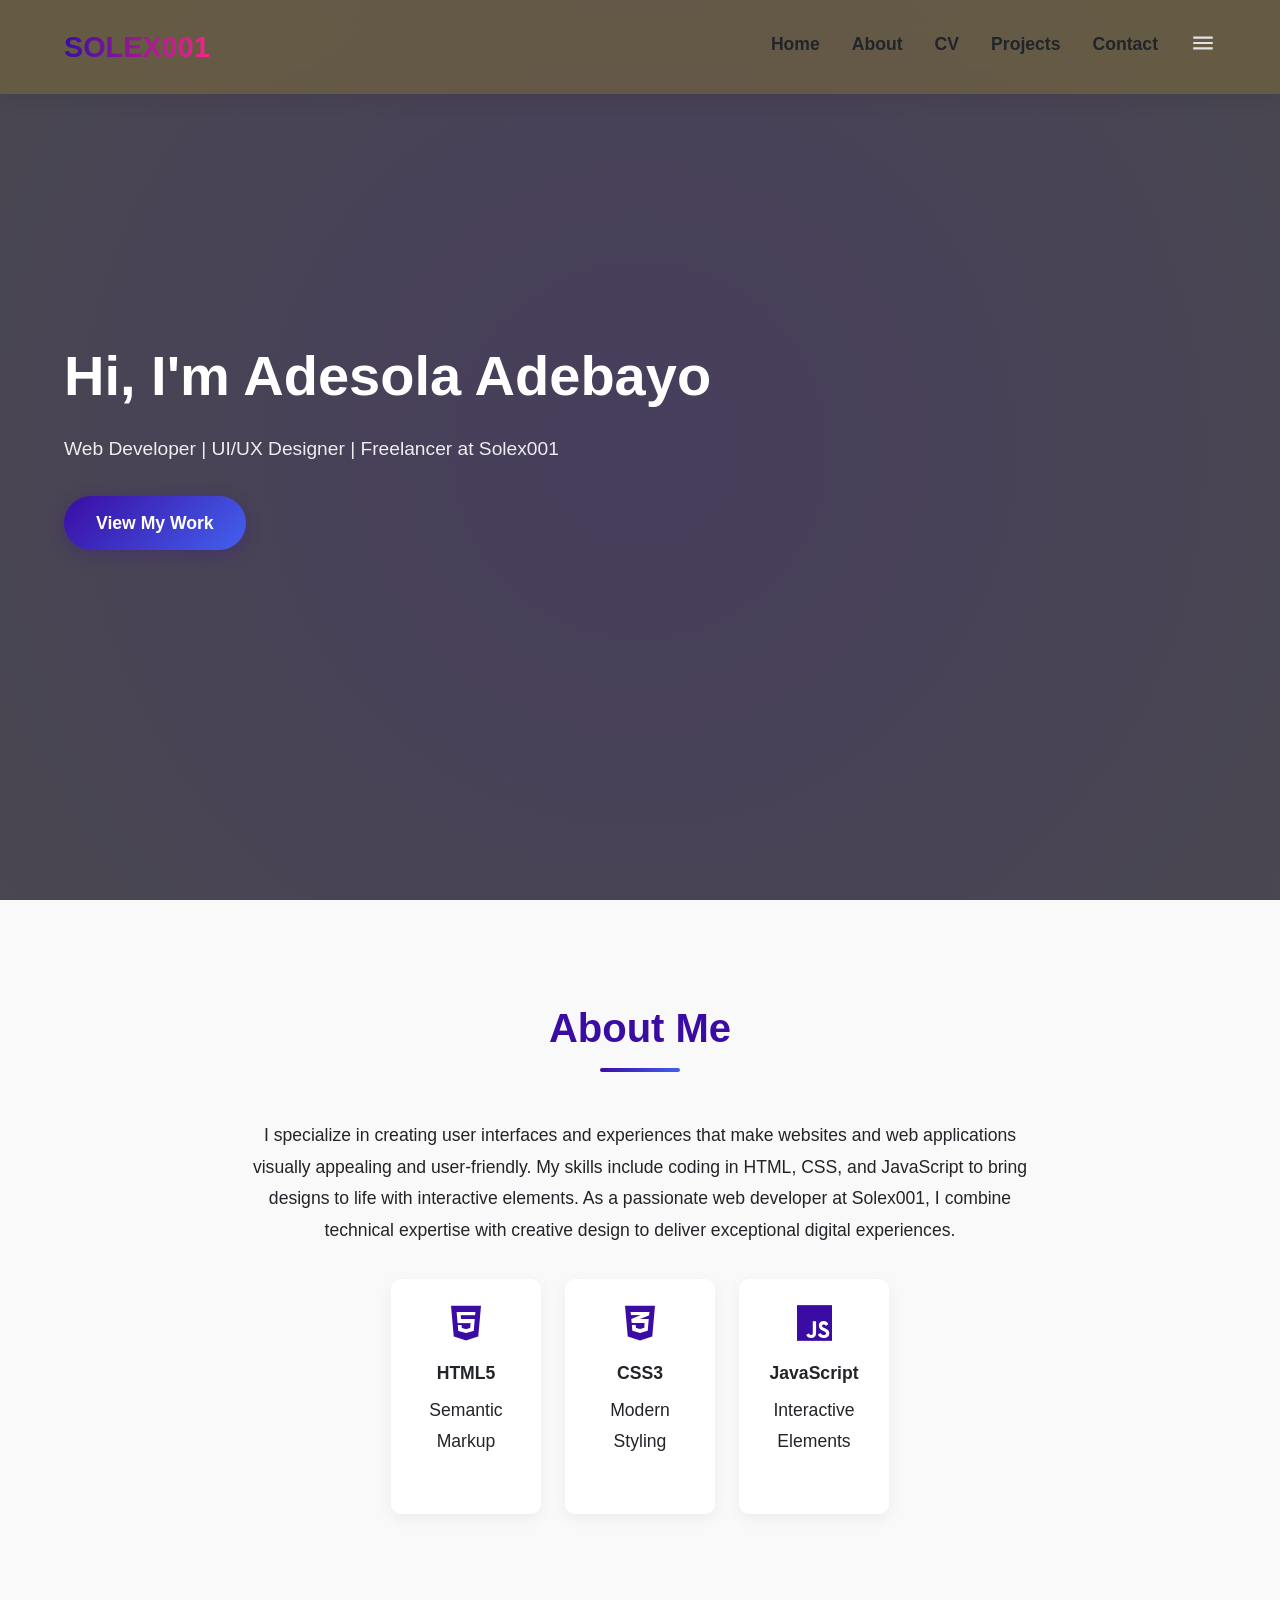
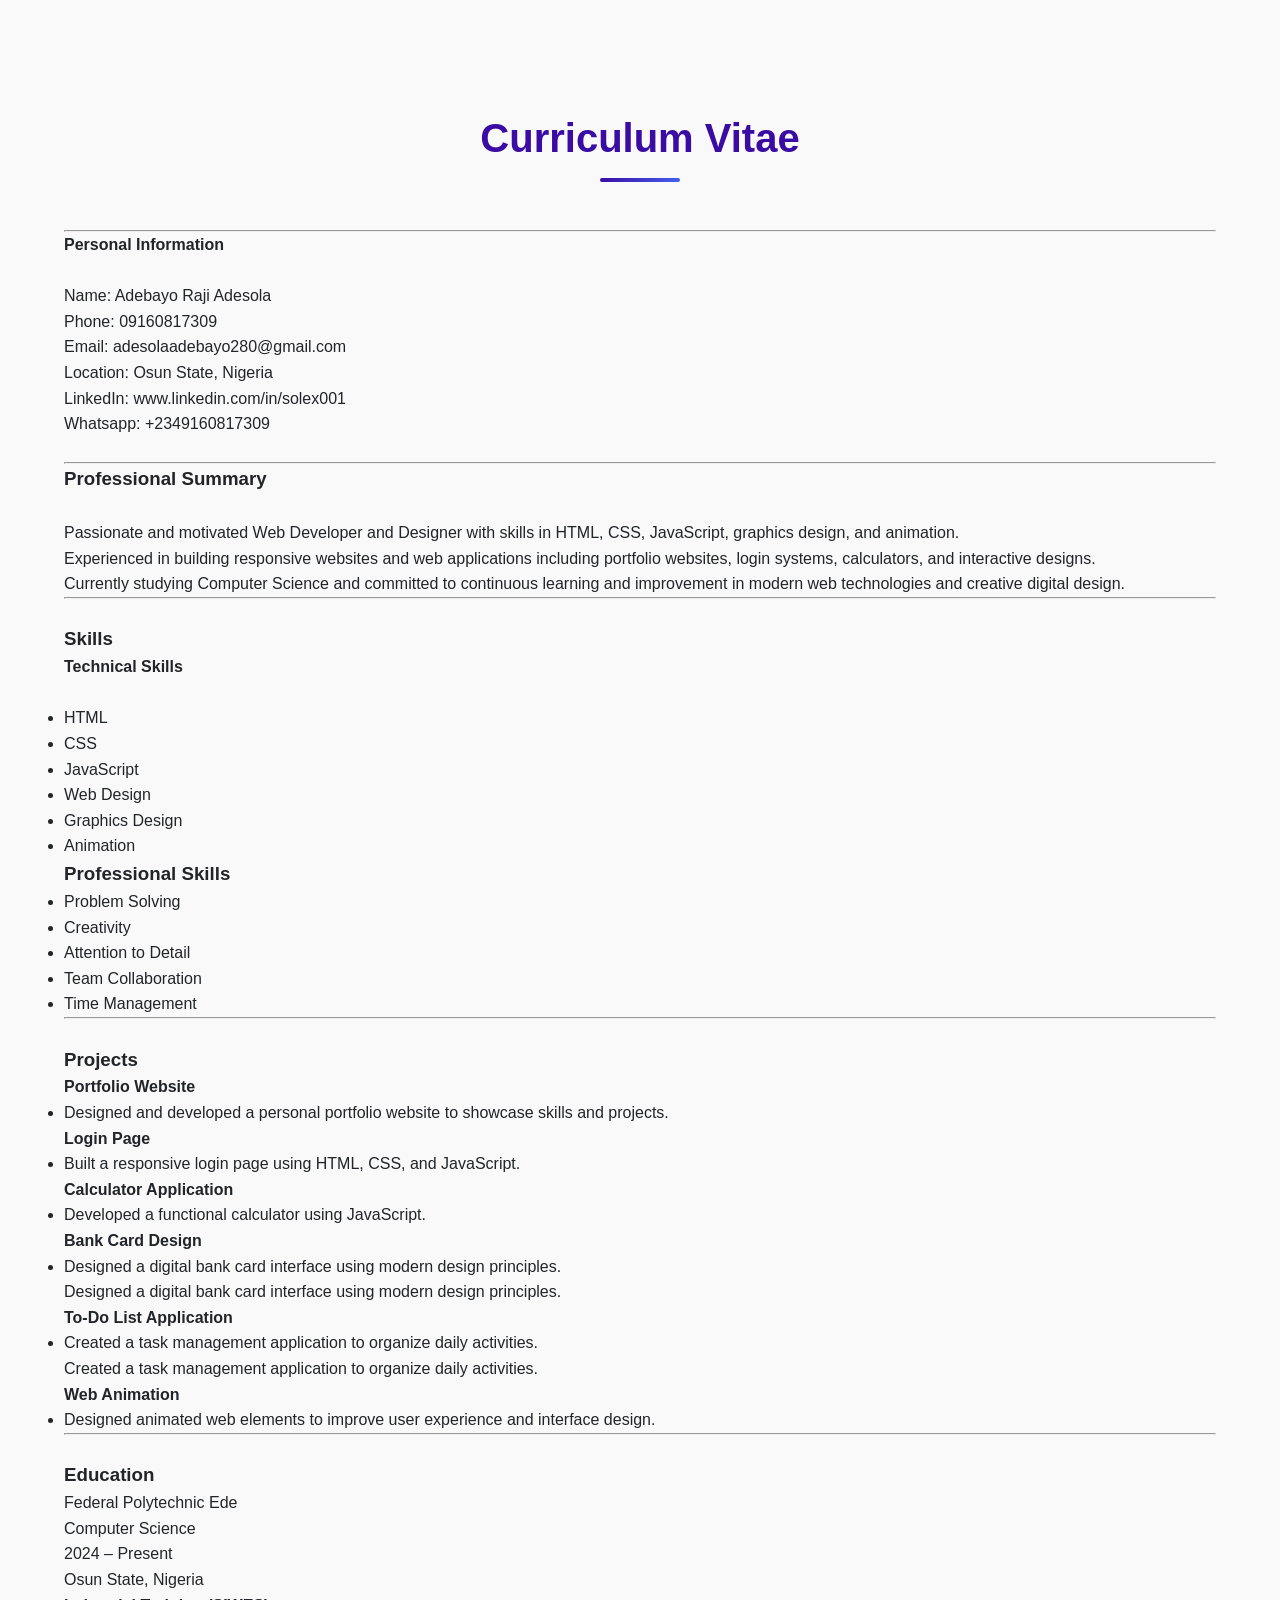
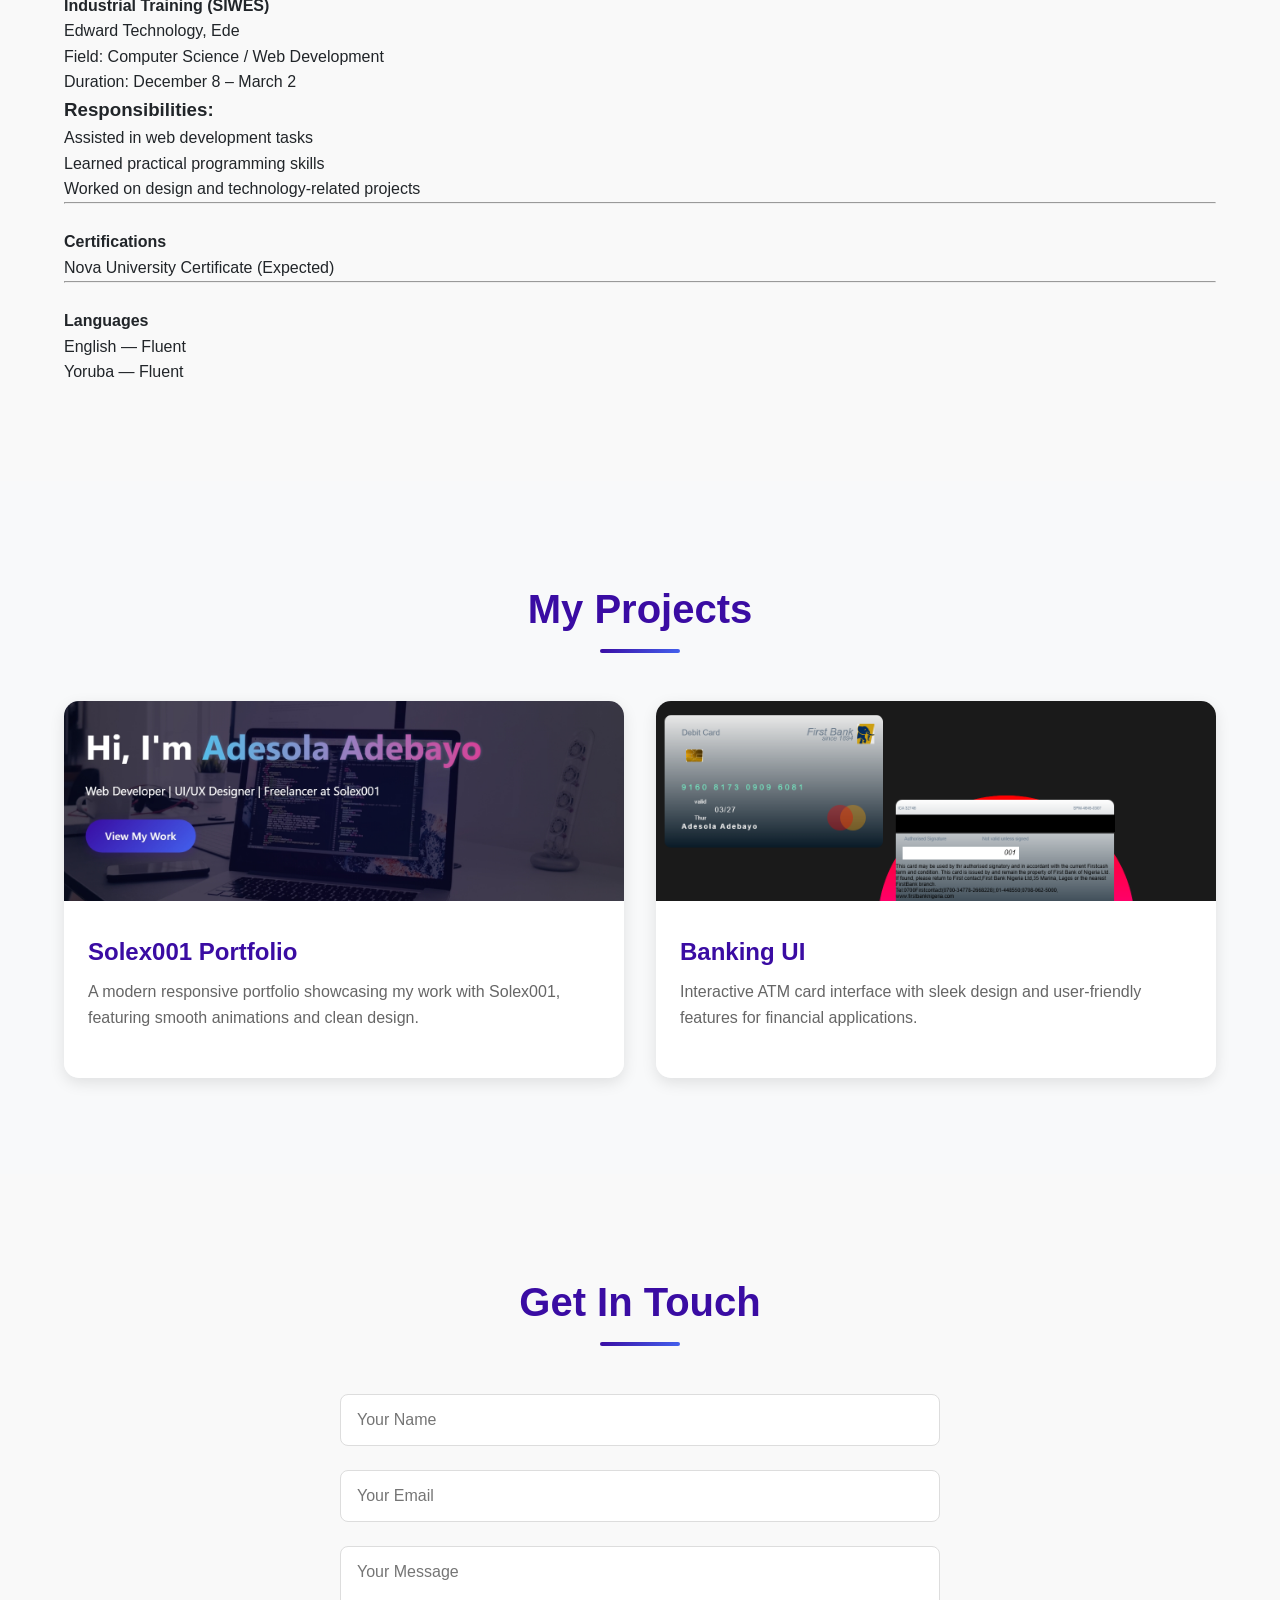
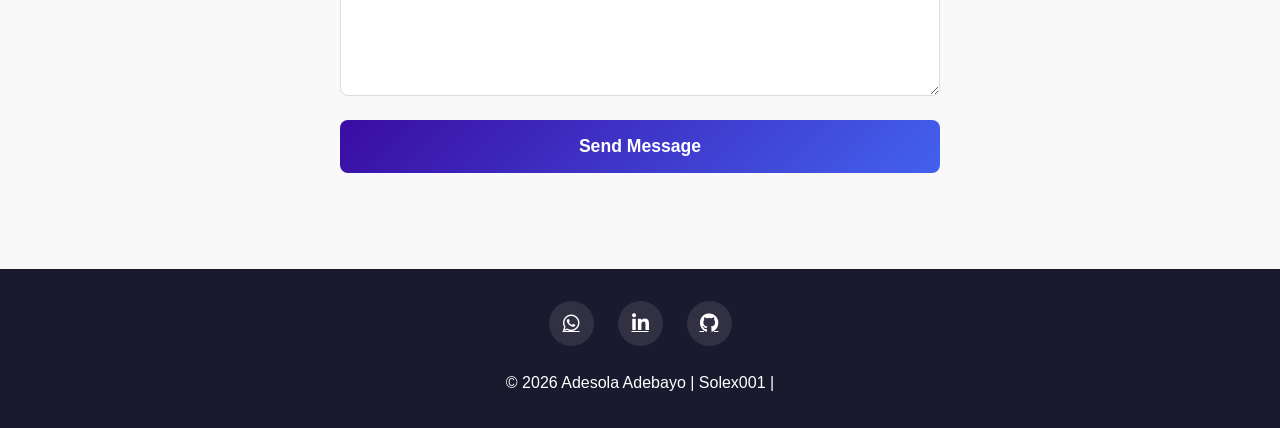
==== commit f9a09ac4: "Update .indexx.html" ====
--- a/.indexx.html
+++ b/.indexx.html
@@ -628,14 +628,14 @@
             <ul class="sidebar">
                 <li onclick="hidesidebar()"><a href="#"><svg xmlns="http://www.w3.org/2000/svg" height="26px" viewBox="0 -960 960 960" width="26px" fill="#e3e3e3"><path d="m256-200-56-56 224-224-224-224 56-56 224 224 224-224 56 56-224 224 224 224-56 56-224-224-224 224Z"/></a></li>
                 <li><a href="#home">Home</a></li>
-                <li><a href="#cv">cv</a></li>
+                <li><a href="#about">About</a></li>
                 <li><a href="#cv">CV</a></li>
                 <li><a href="#projects">Projects</a></li>
                 <li><a href="#contact">Contact</a></li>
             </ul>
              <ul>
                 <li class="hideonmobile"><a href="#home">Home</a></li>
-                <li class="hideonmobile"><a href="#cv">cv</a></li>
+                <li class="hideonmobile"><a href="#about">About</a></li>
                 <li class="hideonmobile"><a href="#cv">CV</a></li>
                 <li class="hideonmobile"><a href="#projects">Projects</a></li>
                 <li class="hideonmobile"><a href="#contact">Contact</a></li>
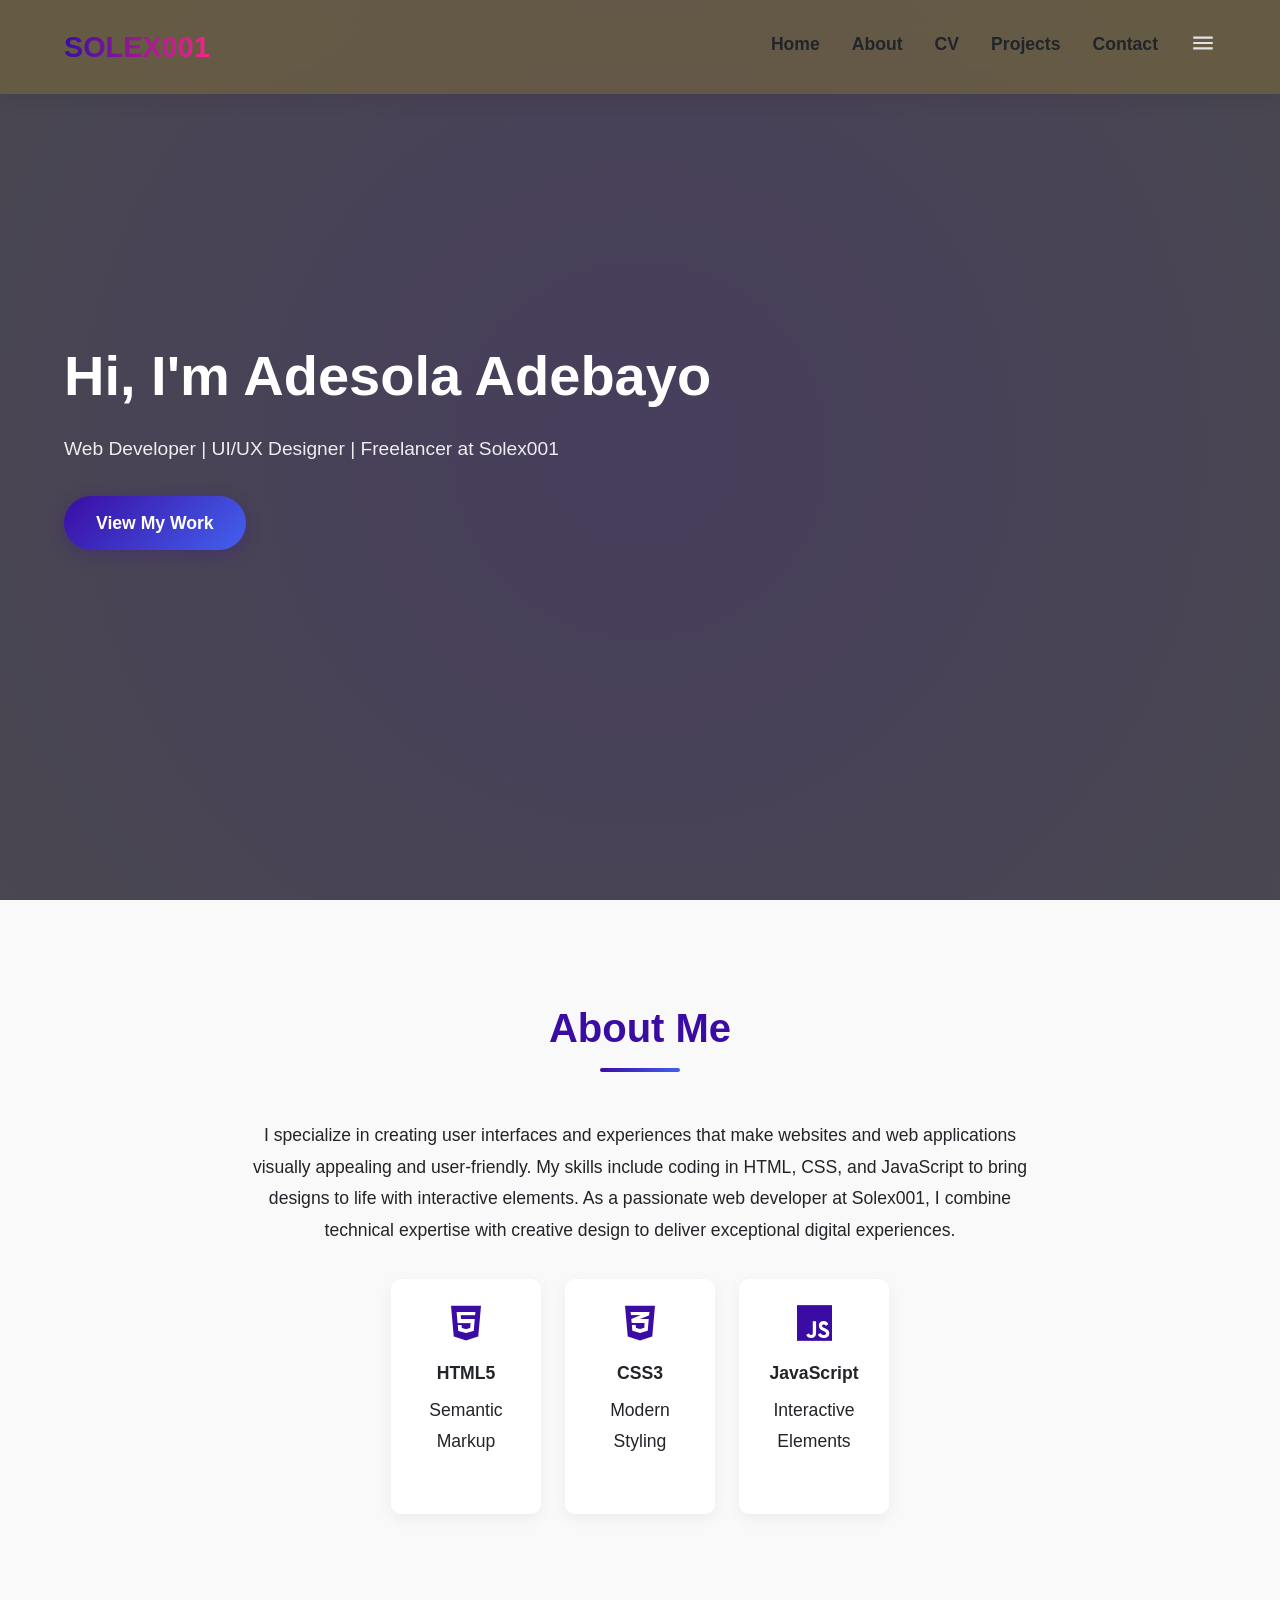
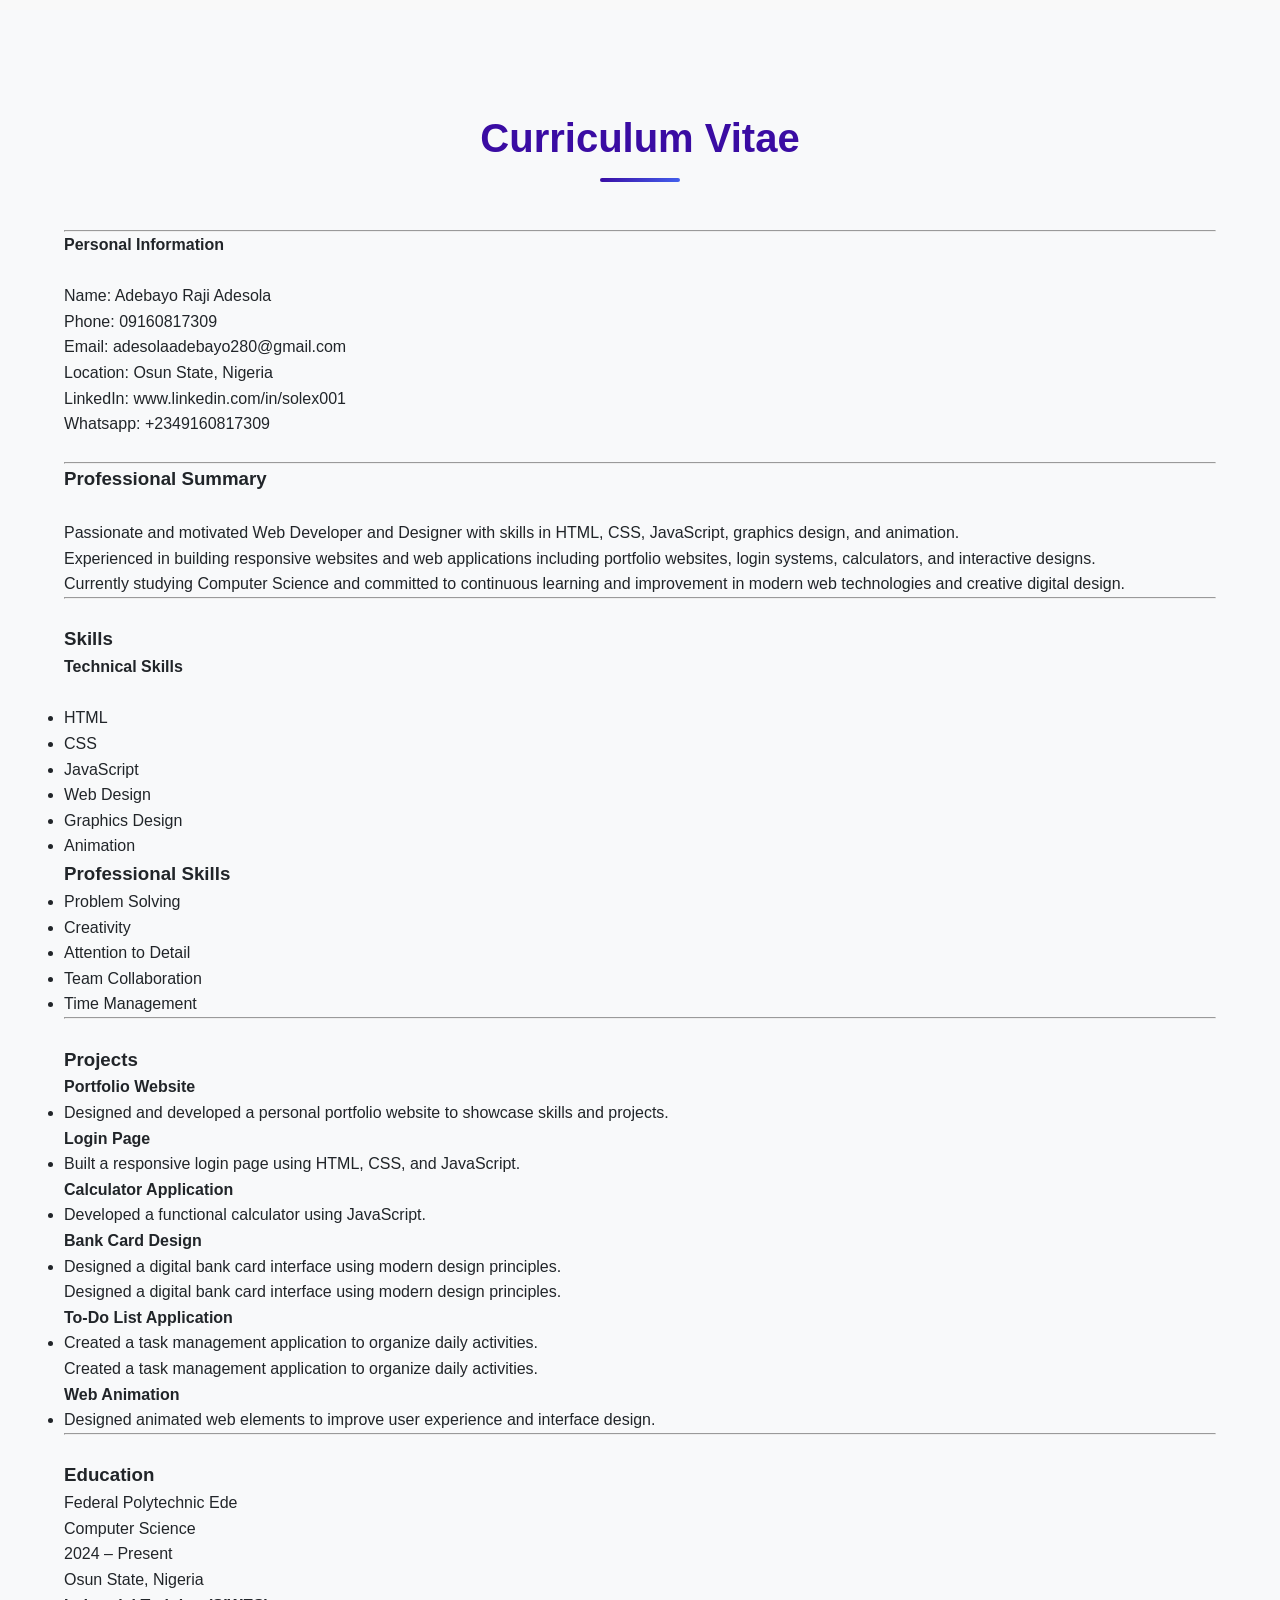
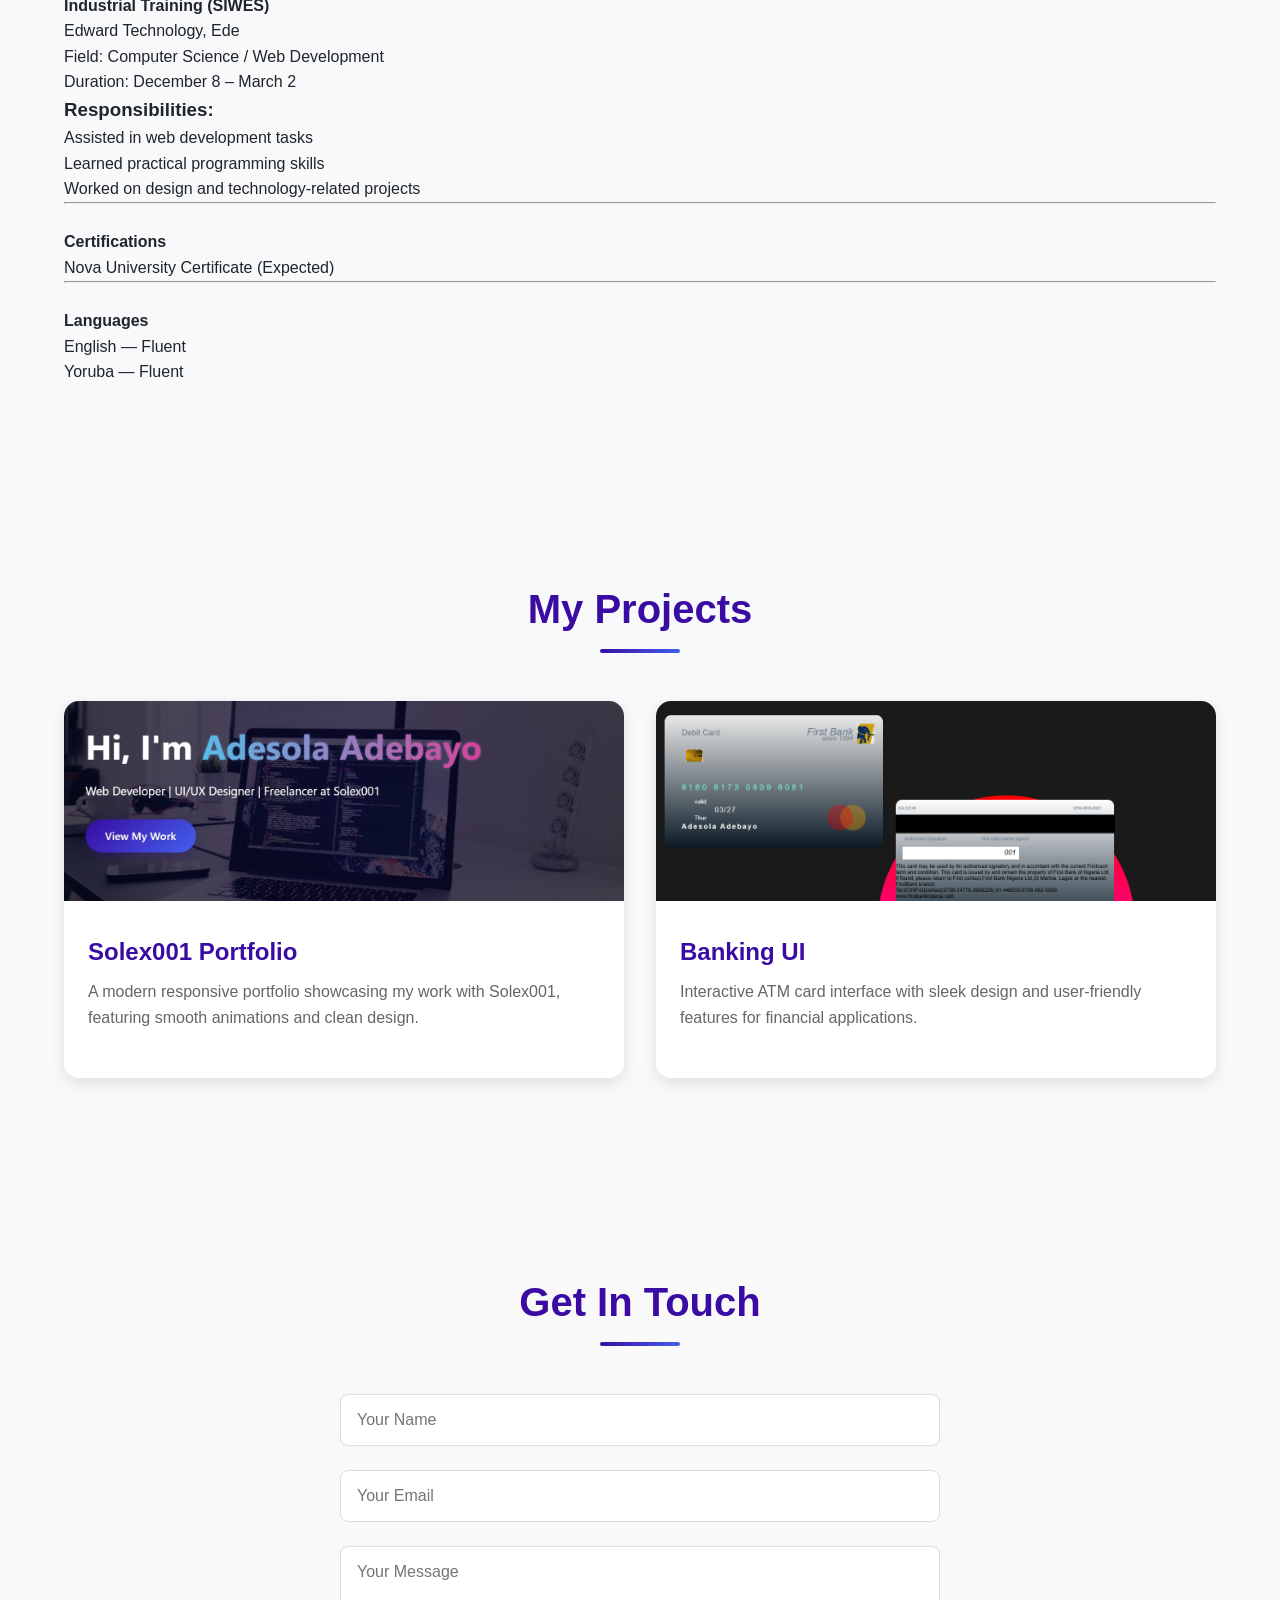
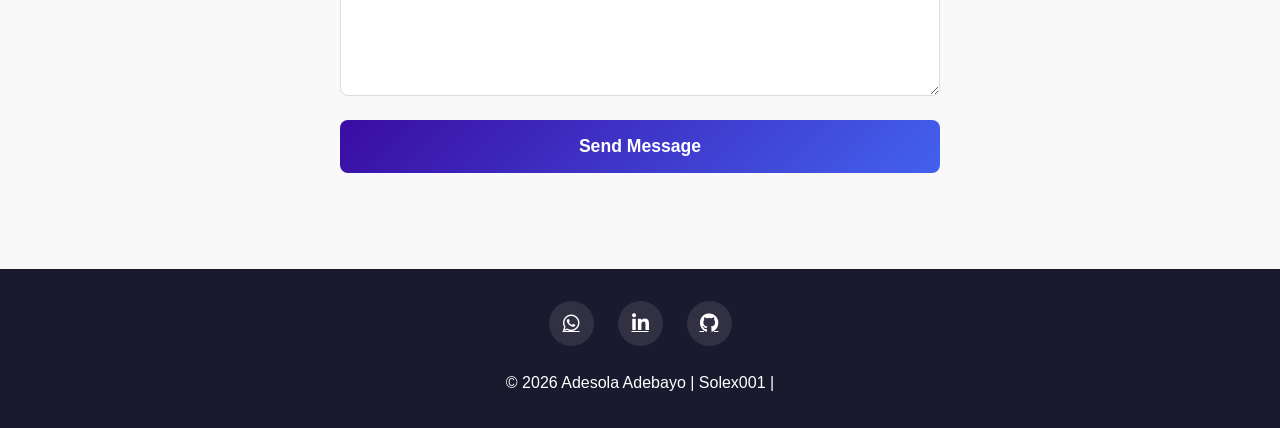
==== commit 4c599960: "Update .indexx.html" ====
--- a/.indexx.html
+++ b/.indexx.html
@@ -326,18 +326,7 @@
             margin-bottom: 0.5rem;
         }
 
-         /* cv Section */
-        #cv {
-            background-color: var(--section-bg);
-        }
-
-        #cv p {
-            max-width: 800px;
-            margin: 0 auto 2rem;
-            text-align: center;
-            font-size: 1.1rem;
-            line-height: 1.8;
-        }
+        
 
 
         /* Projects Section */
